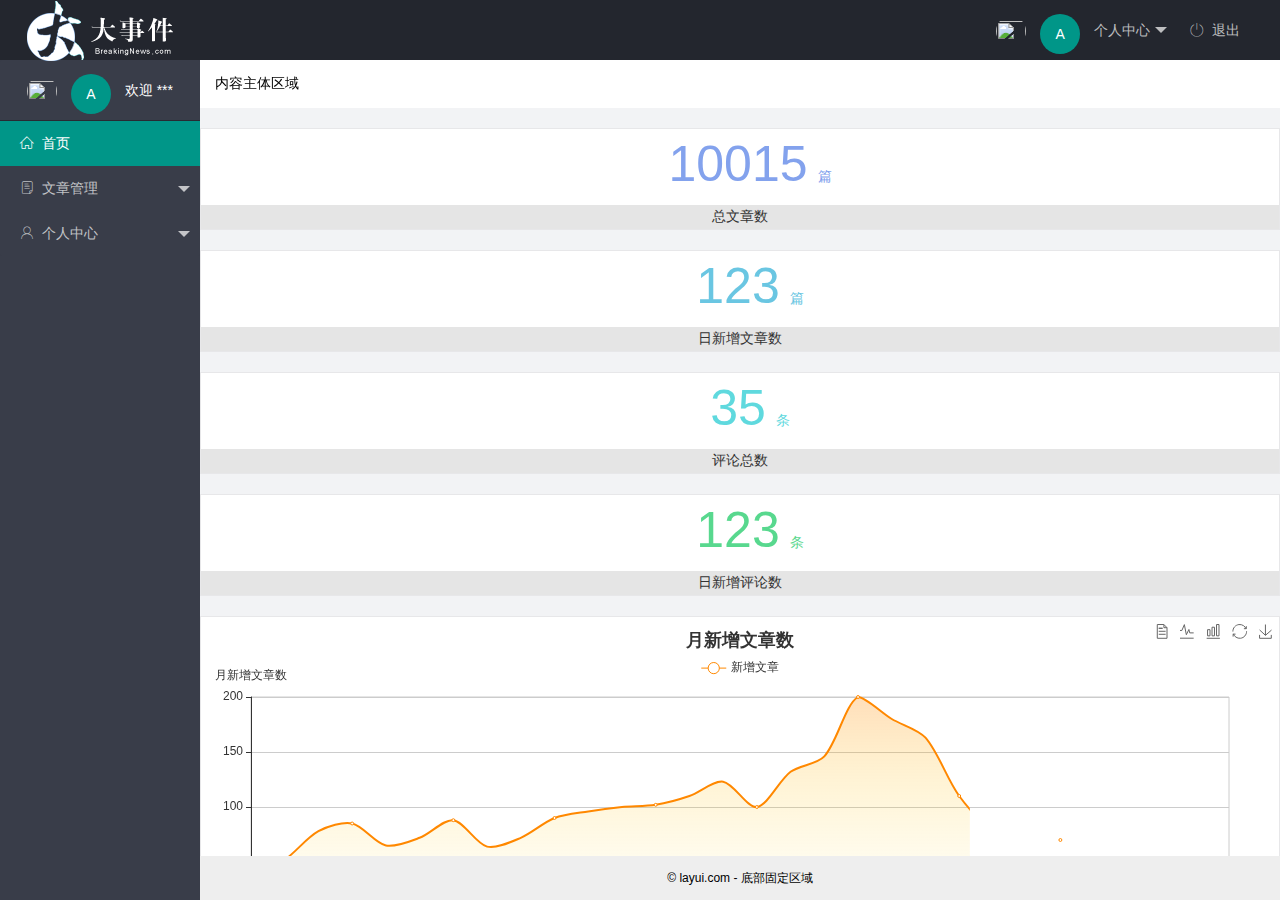
==== index.html @ aec6b89e "login and index" ====
<!DOCTYPE html>
<html lang="en">
  <head>
    <meta charset="UTF-8" />
    <meta name="viewport" content="width=device-width, initial-scale=1.0" />
    <title>后台主页</title>
    <!-- 导入 layui 的样式表 -->
    <script src="./assets/lib/layui/layui.all.js"></script>
    <link rel="stylesheet" href="./assets/css/index.css" />
    <link rel="stylesheet" href="./assets/fonts/iconfont.css" />
    <link rel="stylesheet" href="./assets/lib/layui/css/layui.css" />
  </head>
  <body class="layui-layout-body">
    <div class="layui-layout layui-layout-admin">
      <div class="layui-header">
        <div class="layui-logo">
          <img src="./assets/images/logo.png" alt="" />
        </div>
        <!-- 头部区域（可配合layui已有的水平导航） -->
        <ul class="layui-nav layui-layout-right">

          <!-- 用户头像 -->
          <li class="layui-nav-item">
            <a href="javascript:;" class="userinfo">
                <img src="http://t.cn/RCzsdCq" class="layui-nav-img" />
                <span class="text-avatar">A</span>
                个人中心
              </a>
            <dl class="layui-nav-child">
              <dd><a href="">基本资料</a></dd>
              <dd><a href="">更换头像</a></dd>
              <dd><a href="">重置密码</a></dd>
            </dl>
          </li>
          <li class="layui-nav-item">
            <a href="javascript:;" id="btnLogout"><span class="iconfont icon-tuichu"></span>退出</a>
        </li>
        </ul>
      </div>

      <div class="layui-side layui-bg-black">
        <div class="layui-side-scroll">
          <!-- 左侧导航区域（可配合layui已有的垂直导航） -->
          <ul class="layui-nav layui-nav-tree" lay-shrink="all">
            <div class="userinfo">
              <!-- 用户头像 -->
                <img src="http://t.cn/RCzsdCq" class="layui-nav-img" />
                <span class="text-avatar">A</span>
                <span id="welcome">欢迎 ***</span>
            </div>
            <li class="layui-nav-item layui-this">
                <a href="./home/dashboard.html" target="fm"><span class="iconfont icon-home"></span>首页</a>
              </li>
            <li class="layui-nav-item">
              <a class="" href="javascript:;"><span class="iconfont icon-16"></span>文章管理</a>
              <dl class="layui-nav-child">
                <dd>
                  <a href="javascript:;"><i class="layui-icon layui-icon-app"></i>文章类别</a>
                </dd>
                <dd>
                  <a href="javascript:;"><i class="layui-icon layui-icon-app"></i>文章列表</a>
                </dd>
                <dd>
                  <a href="javascript:;"><i class="layui-icon layui-icon-app"></i>发布文章</a>
                </dd>
              </dl>
            </li>
            <li class="layui-nav-item">
              <a href="javascript:;"><span class="iconfont icon-user"></span>个人中心</a>
              <dl class="layui-nav-child">
                <dd>
                  <a href="javascript:;"><i class="layui-icon layui-icon-app"></i>基本资料</a>
                </dd>
                <dd>
                  <a href="javascript:;"><i class="layui-icon layui-icon-app"></i>更换头像</a>
                </dd>
                <dd>
                  <a href="javascript:;"><i class="layui-icon layui-icon-app"></i>重置密码</a>
                </dd>
              </dl>
            </li>
          </ul>
        </div>
      </div>

      <div class="layui-body">
        <!-- 内容主体区域 -->
        <div style="padding: 15px;">内容主体区域</div>
        <iframe name="fm" src="./home/dashboard.html" frameborder="0"></iframe>
      </div>

      <div class="layui-footer">
        <!-- 底部固定区域 -->
        © layui.com - 底部固定区域
      </div>
    </div>
    <!-- 导入 layui 的JS文件 -->
    <script src="./assets/lib/layui/layui.all.js"></script>
    <!-- 导入JQuery 文件 -->
    <script src="./assets/lib/jquery.js"></script>
       <!-- 导入自己封装的 baseAPI -->
       <script src="./assets/js/baseAPI.js"></script>
       <!-- 导入自己的 js 文件 -->
       <script src="./assets/js/index.js"></script>
       <script>
       
       </script>
  </body>
</html>
---- assets/css/index.css ----
.layui-footer {
    text-align: center;
    font-size: 12px;
  }
  
  .iconfont {
    margin-right: 8px;
  }
  
  .layui-icon {
    margin-right: 8px;
    margin-left: 20px;
  }
  iframe {
    width: 100%;
    height: 100%;
  }
  
  .layui-body {
    overflow: hidden;
  }
  a {
    transition: none !important;
  }
  .userinfo {
    height: 60px;
    line-height: 60px;
    text-align: center;
    font-size: 12px;
    user-select: none;
  }
  
  .layui-side-scroll .userinfo {
    border-bottom: 1px solid #282b33;
  }
  
  .layui-nav-img {
    width: 40px;
    height: 40px;
  }
  
  .text-avatar {
    display: inline-block;
    width: 40px;
    height: 40px;
    background-color: #009688;
    border-radius: 50%;
    line-height: 40px;
    text-align: center;
    font-size: 20px;
    color: #fff;
    position: relative;
    top: 4px;
    margin-right: 10px;
  }
---- assets/fonts/iconfont.css ----
@font-face {font-family: "iconfont";
  src: url('iconfont.eot?t=1576139966484'); /* IE9 */
  src: url('iconfont.eot?t=1576139966484#iefix') format('embedded-opentype'), /* IE6-IE8 */
  url('[data-uri]') format('woff2'),
  url('iconfont.woff?t=1576139966484') format('woff'),
  url('iconfont.ttf?t=1576139966484') format('truetype'), /* chrome, firefox, opera, Safari, Android, iOS 4.2+ */
  url('iconfont.svg?t=1576139966484#iconfont') format('svg'); /* iOS 4.1- */
}

.iconfont {
  font-family: "iconfont" !important;
  font-size: 16px;
  font-style: normal;
  -webkit-font-smoothing: antialiased;
  -moz-osx-font-smoothing: grayscale;
}

.icon-home:before {
  content: "\e6a9";
}

.icon-user:before {
  content: "\e614";
}

.icon-pinglun:before {
  content: "\e616";
}

.icon-tuichu:before {
  content: "\e865";
}

.icon-16:before {
  content: "\e615";
}
---- assets/lib/layui/css/layui.css ----
/** layui-v2.5.5 MIT License By https://www.layui.com */
 .layui-inline,img{display:inline-block;vertical-align:middle}h1,h2,h3,h4,h5,h6{font-weight:400}.layui-edge,.layui-header,.layui-inline,.layui-main{position:relative}.layui-body,.layui-edge,.layui-elip{overflow:hidden}.layui-btn,.layui-edge,.layui-inline,img{vertical-align:middle}.layui-btn,.layui-disabled,.layui-icon,.layui-unselect{-moz-user-select:none;-webkit-user-select:none;-ms-user-select:none}.layui-elip,.layui-form-checkbox span,.layui-form-pane .layui-form-label{text-overflow:ellipsis;white-space:nowrap}.layui-breadcrumb,.layui-tree-btnGroup{visibility:hidden}blockquote,body,button,dd,div,dl,dt,form,h1,h2,h3,h4,h5,h6,input,li,ol,p,pre,td,textarea,th,ul{margin:0;padding:0;-webkit-tap-highlight-color:rgba(0,0,0,0)}a:active,a:hover{outline:0}img{border:none}li{list-style:none}table{border-collapse:collapse;border-spacing:0}h4,h5,h6{font-size:100%}button,input,optgroup,option,select,textarea{font-family:inherit;font-size:inherit;font-style:inherit;font-weight:inherit;outline:0}pre{white-space:pre-wrap;white-space:-moz-pre-wrap;white-space:-pre-wrap;white-space:-o-pre-wrap;word-wrap:break-word}body{line-height:24px;font:14px Helvetica Neue,Helvetica,PingFang SC,Tahoma,Arial,sans-serif}hr{height:1px;margin:10px 0;border:0;clear:both}a{color:#333;text-decoration:none}a:hover{color:#777}a cite{font-style:normal;*cursor:pointer}.layui-border-box,.layui-border-box *{box-sizing:border-box}.layui-box,.layui-box *{box-sizing:content-box}.layui-clear{clear:both;*zoom:1}.layui-clear:after{content:'\20';clear:both;*zoom:1;display:block;height:0}.layui-inline{*display:inline;*zoom:1}.layui-edge{display:inline-block;width:0;height:0;border-width:6px;border-style:dashed;border-color:transparent}.layui-edge-top{top:-4px;border-bottom-color:#999;border-bottom-style:solid}.layui-edge-right{border-left-color:#999;border-left-style:solid}.layui-edge-bottom{top:2px;border-top-color:#999;border-top-style:solid}.layui-edge-left{border-right-color:#999;border-right-style:solid}.layui-disabled,.layui-disabled:hover{color:#d2d2d2!important;cursor:not-allowed!important}.layui-circle{border-radius:100%}.layui-show{display:block!important}.layui-hide{display:none!important}@font-face{font-family:layui-icon;src:url(../font/iconfont.eot?v=250);src:url(../font/iconfont.eot?v=250#iefix) format('embedded-opentype'),url(../font/iconfont.woff2?v=250) format('woff2'),url(../font/iconfont.woff?v=250) format('woff'),url(../font/iconfont.ttf?v=250) format('truetype'),url(../font/iconfont.svg?v=250#layui-icon) format('svg')}.layui-icon{font-family:layui-icon!important;font-size:16px;font-style:normal;-webkit-font-smoothing:antialiased;-moz-osx-font-smoothing:grayscale}.layui-icon-reply-fill:before{content:"\e611"}.layui-icon-set-fill:before{content:"\e614"}.layui-icon-menu-fill:before{content:"\e60f"}.layui-icon-search:before{content:"\e615"}.layui-icon-share:before{content:"\e641"}.layui-icon-set-sm:before{content:"\e620"}.layui-icon-engine:before{content:"\e628"}.layui-icon-close:before{content:"\1006"}.layui-icon-close-fill:before{content:"\1007"}.layui-icon-chart-screen:before{content:"\e629"}.layui-icon-star:before{content:"\e600"}.layui-icon-circle-dot:before{content:"\e617"}.layui-icon-chat:before{content:"\e606"}.layui-icon-release:before{content:"\e609"}.layui-icon-list:before{content:"\e60a"}.layui-icon-chart:before{content:"\e62c"}.layui-icon-ok-circle:before{content:"\1005"}.layui-icon-layim-theme:before{content:"\e61b"}.layui-icon-table:before{content:"\e62d"}.layui-icon-right:before{content:"\e602"}.layui-icon-left:before{content:"\e603"}.layui-icon-cart-simple:before{content:"\e698"}.layui-icon-face-cry:before{content:"\e69c"}.layui-icon-face-smile:before{content:"\e6af"}.layui-icon-survey:before{content:"\e6b2"}.layui-icon-tree:before{content:"\e62e"}.layui-icon-upload-circle:before{content:"\e62f"}.layui-icon-add-circle:before{content:"\e61f"}.layui-icon-download-circle:before{content:"\e601"}.layui-icon-templeate-1:before{content:"\e630"}.layui-icon-util:before{content:"\e631"}.layui-icon-face-surprised:before{content:"\e664"}.layui-icon-edit:before{content:"\e642"}.layui-icon-speaker:before{content:"\e645"}.layui-icon-down:before{content:"\e61a"}.layui-icon-file:before{content:"\e621"}.layui-icon-layouts:before{content:"\e632"}.layui-icon-rate-half:before{content:"\e6c9"}.layui-icon-add-circle-fine:before{content:"\e608"}.layui-icon-prev-circle:before{content:"\e633"}.layui-icon-read:before{content:"\e705"}.layui-icon-404:before{content:"\e61c"}.layui-icon-carousel:before{content:"\e634"}.layui-icon-help:before{content:"\e607"}.layui-icon-code-circle:before{content:"\e635"}.layui-icon-water:before{content:"\e636"}.layui-icon-username:before{content:"\e66f"}.layui-icon-find-fill:before{content:"\e670"}.layui-icon-about:before{content:"\e60b"}.layui-icon-location:before{content:"\e715"}.layui-icon-up:before{content:"\e619"}.layui-icon-pause:before{content:"\e651"}.layui-icon-date:before{content:"\e637"}.layui-icon-layim-uploadfile:before{content:"\e61d"}.layui-icon-delete:before{content:"\e640"}.layui-icon-play:before{content:"\e652"}.layui-icon-top:before{content:"\e604"}.layui-icon-friends:before{content:"\e612"}.layui-icon-refresh-3:before{content:"\e9aa"}.layui-icon-ok:before{content:"\e605"}.layui-icon-layer:before{content:"\e638"}.layui-icon-face-smile-fine:before{content:"\e60c"}.layui-icon-dollar:before{content:"\e659"}.layui-icon-group:before{content:"\e613"}.layui-icon-layim-download:before{content:"\e61e"}.layui-icon-picture-fine:before{content:"\e60d"}.layui-icon-link:before{content:"\e64c"}.layui-icon-diamond:before{content:"\e735"}.layui-icon-log:before{content:"\e60e"}.layui-icon-rate-solid:before{content:"\e67a"}.layui-icon-fonts-del:before{content:"\e64f"}.layui-icon-unlink:before{content:"\e64d"}.layui-icon-fonts-clear:before{content:"\e639"}.layui-icon-triangle-r:before{content:"\e623"}.layui-icon-circle:before{content:"\e63f"}.layui-icon-radio:before{content:"\e643"}.layui-icon-align-center:before{content:"\e647"}.layui-icon-align-right:before{content:"\e648"}.layui-icon-align-left:before{content:"\e649"}.layui-icon-loading-1:before{content:"\e63e"}.layui-icon-return:before{content:"\e65c"}.layui-icon-fonts-strong:before{content:"\e62b"}.layui-icon-upload:before{content:"\e67c"}.layui-icon-dialogue:before{content:"\e63a"}.layui-icon-video:before{content:"\e6ed"}.layui-icon-headset:before{content:"\e6fc"}.layui-icon-cellphone-fine:before{content:"\e63b"}.layui-icon-add-1:before{content:"\e654"}.layui-icon-face-smile-b:before{content:"\e650"}.layui-icon-fonts-html:before{content:"\e64b"}.layui-icon-form:before{content:"\e63c"}.layui-icon-cart:before{content:"\e657"}.layui-icon-camera-fill:before{content:"\e65d"}.layui-icon-tabs:before{content:"\e62a"}.layui-icon-fonts-code:before{content:"\e64e"}.layui-icon-fire:before{content:"\e756"}.layui-icon-set:before{content:"\e716"}.layui-icon-fonts-u:before{content:"\e646"}.layui-icon-triangle-d:before{content:"\e625"}.layui-icon-tips:before{content:"\e702"}.layui-icon-picture:before{content:"\e64a"}.layui-icon-more-vertical:before{content:"\e671"}.layui-icon-flag:before{content:"\e66c"}.layui-icon-loading:before{content:"\e63d"}.layui-icon-fonts-i:before{content:"\e644"}.layui-icon-refresh-1:before{content:"\e666"}.layui-icon-rmb:before{content:"\e65e"}.layui-icon-home:before{content:"\e68e"}.layui-icon-user:before{content:"\e770"}.layui-icon-notice:before{content:"\e667"}.layui-icon-login-weibo:before{content:"\e675"}.layui-icon-voice:before{content:"\e688"}.layui-icon-upload-drag:before{content:"\e681"}.layui-icon-login-qq:before{content:"\e676"}.layui-icon-snowflake:before{content:"\e6b1"}.layui-icon-file-b:before{content:"\e655"}.layui-icon-template:before{content:"\e663"}.layui-icon-auz:before{content:"\e672"}.layui-icon-console:before{content:"\e665"}.layui-icon-app:before{content:"\e653"}.layui-icon-prev:before{content:"\e65a"}.layui-icon-website:before{content:"\e7ae"}.layui-icon-next:before{content:"\e65b"}.layui-icon-component:before{content:"\e857"}.layui-icon-more:before{content:"\e65f"}.layui-icon-login-wechat:before{content:"\e677"}.layui-icon-shrink-right:before{content:"\e668"}.layui-icon-spread-left:before{content:"\e66b"}.layui-icon-camera:before{content:"\e660"}.layui-icon-note:before{content:"\e66e"}.layui-icon-refresh:before{content:"\e669"}.layui-icon-female:before{content:"\e661"}.layui-icon-male:before{content:"\e662"}.layui-icon-password:before{content:"\e673"}.layui-icon-senior:before{content:"\e674"}.layui-icon-theme:before{content:"\e66a"}.layui-icon-tread:before{content:"\e6c5"}.layui-icon-praise:before{content:"\e6c6"}.layui-icon-star-fill:before{content:"\e658"}.layui-icon-rate:before{content:"\e67b"}.layui-icon-template-1:before{content:"\e656"}.layui-icon-vercode:before{content:"\e679"}.layui-icon-cellphone:before{content:"\e678"}.layui-icon-screen-full:before{content:"\e622"}.layui-icon-screen-restore:before{content:"\e758"}.layui-icon-cols:before{content:"\e610"}.layui-icon-export:before{content:"\e67d"}.layui-icon-print:before{content:"\e66d"}.layui-icon-slider:before{content:"\e714"}.layui-icon-addition:before{content:"\e624"}.layui-icon-subtraction:before{content:"\e67e"}.layui-icon-service:before{content:"\e626"}.layui-icon-transfer:before{content:"\e691"}.layui-main{width:1140px;margin:0 auto}.layui-header{z-index:1000;height:60px}.layui-header a:hover{transition:all .5s;-webkit-transition:all .5s}.layui-side{position:fixed;left:0;top:0;bottom:0;z-index:999;width:200px;overflow-x:hidden}.layui-side-scroll{position:relative;width:220px;height:100%;overflow-x:hidden}.layui-body{position:absolute;left:200px;right:0;top:0;bottom:0;z-index:998;width:auto;overflow-y:auto;box-sizing:border-box}.layui-layout-body{overflow:hidden}.layui-layout-admin .layui-header{background-color:#23262E}.layui-layout-admin .layui-side{top:60px;width:200px;overflow-x:hidden}.layui-layout-admin .layui-body{position:fixed;top:60px;bottom:44px}.layui-layout-admin .layui-main{width:auto;margin:0 15px}.layui-layout-admin .layui-footer{position:fixed;left:200px;right:0;bottom:0;height:44px;line-height:44px;padding:0 15px;background-color:#eee}.layui-layout-admin .layui-logo{position:absolute;left:0;top:0;width:200px;height:100%;line-height:60px;text-align:center;color:#009688;font-size:16px}.layui-layout-admin .layui-header .layui-nav{background:0 0}.layui-layout-left{position:absolute!important;left:200px;top:0}.layui-layout-right{position:absolute!important;right:0;top:0}.layui-container{position:relative;margin:0 auto;padding:0 15px;box-sizing:border-box}.layui-fluid{position:relative;margin:0 auto;padding:0 15px}.layui-row:after,.layui-row:before{content:'';display:block;clear:both}.layui-col-lg1,.layui-col-lg10,.layui-col-lg11,.layui-col-lg12,.layui-col-lg2,.layui-col-lg3,.layui-col-lg4,.layui-col-lg5,.layui-col-lg6,.layui-col-lg7,.layui-col-lg8,.layui-col-lg9,.layui-col-md1,.layui-col-md10,.layui-col-md11,.layui-col-md12,.layui-col-md2,.layui-col-md3,.layui-col-md4,.layui-col-md5,.layui-col-md6,.layui-col-md7,.layui-col-md8,.layui-col-md9,.layui-col-sm1,.layui-col-sm10,.layui-col-sm11,.layui-col-sm12,.layui-col-sm2,.layui-col-sm3,.layui-col-sm4,.layui-col-sm5,.layui-col-sm6,.layui-col-sm7,.layui-col-sm8,.layui-col-sm9,.layui-col-xs1,.layui-col-xs10,.layui-col-xs11,.layui-col-xs12,.layui-col-xs2,.layui-col-xs3,.layui-col-xs4,.layui-col-xs5,.layui-col-xs6,.layui-col-xs7,.layui-col-xs8,.layui-col-xs9{position:relative;display:block;box-sizing:border-box}.layui-col-xs1,.layui-col-xs10,.layui-col-xs11,.layui-col-xs12,.layui-col-xs2,.layui-col-xs3,.layui-col-xs4,.layui-col-xs5,.layui-col-xs6,.layui-col-xs7,.layui-col-xs8,.layui-col-xs9{float:left}.layui-col-xs1{width:8.33333333%}.layui-col-xs2{width:16.66666667%}.layui-col-xs3{width:25%}.layui-col-xs4{width:33.33333333%}.layui-col-xs5{width:41.66666667%}.layui-col-xs6{width:50%}.layui-col-xs7{width:58.33333333%}.layui-col-xs8{width:66.66666667%}.layui-col-xs9{width:75%}.layui-col-xs10{width:83.33333333%}.layui-col-xs11{width:91.66666667%}.layui-col-xs12{width:100%}.layui-col-xs-offset1{margin-left:8.33333333%}.layui-col-xs-offset2{margin-left:16.66666667%}.layui-col-xs-offset3{margin-left:25%}.layui-col-xs-offset4{margin-left:33.33333333%}.layui-col-xs-offset5{margin-left:41.66666667%}.layui-col-xs-offset6{margin-left:50%}.layui-col-xs-offset7{margin-left:58.33333333%}.layui-col-xs-offset8{margin-left:66.66666667%}.layui-col-xs-offset9{margin-left:75%}.layui-col-xs-offset10{margin-left:83.33333333%}.layui-col-xs-offset11{margin-left:91.66666667%}.layui-col-xs-offset12{margin-left:100%}@media screen and (max-width:768px){.layui-hide-xs{display:none!important}.layui-show-xs-block{display:block!important}.layui-show-xs-inline{display:inline!important}.layui-show-xs-inline-block{display:inline-block!important}}@media screen and (min-width:768px){.layui-container{width:750px}.layui-hide-sm{display:none!important}.layui-show-sm-block{display:block!important}.layui-show-sm-inline{display:inline!important}.layui-show-sm-inline-block{display:inline-block!important}.layui-col-sm1,.layui-col-sm10,.layui-col-sm11,.layui-col-sm12,.layui-col-sm2,.layui-col-sm3,.layui-col-sm4,.layui-col-sm5,.layui-col-sm6,.layui-col-sm7,.layui-col-sm8,.layui-col-sm9{float:left}.layui-col-sm1{width:8.33333333%}.layui-col-sm2{width:16.66666667%}.layui-col-sm3{width:25%}.layui-col-sm4{width:33.33333333%}.layui-col-sm5{width:41.66666667%}.layui-col-sm6{width:50%}.layui-col-sm7{width:58.33333333%}.layui-col-sm8{width:66.66666667%}.layui-col-sm9{width:75%}.layui-col-sm10{width:83.33333333%}.layui-col-sm11{width:91.66666667%}.layui-col-sm12{width:100%}.layui-col-sm-offset1{margin-left:8.33333333%}.layui-col-sm-offset2{margin-left:16.66666667%}.layui-col-sm-offset3{margin-left:25%}.layui-col-sm-offset4{margin-left:33.33333333%}.layui-col-sm-offset5{margin-left:41.66666667%}.layui-col-sm-offset6{margin-left:50%}.layui-col-sm-offset7{margin-left:58.33333333%}.layui-col-sm-offset8{margin-left:66.66666667%}.layui-col-sm-offset9{margin-left:75%}.layui-col-sm-offset10{margin-left:83.33333333%}.layui-col-sm-offset11{margin-left:91.66666667%}.layui-col-sm-offset12{margin-left:100%}}@media screen and (min-width:992px){.layui-container{width:970px}.layui-hide-md{display:none!important}.layui-show-md-block{display:block!important}.layui-show-md-inline{display:inline!important}.layui-show-md-inline-block{display:inline-block!important}.layui-col-md1,.layui-col-md10,.layui-col-md11,.layui-col-md12,.layui-col-md2,.layui-col-md3,.layui-col-md4,.layui-col-md5,.layui-col-md6,.layui-col-md7,.layui-col-md8,.layui-col-md9{float:left}.layui-col-md1{width:8.33333333%}.layui-col-md2{width:16.66666667%}.layui-col-md3{width:25%}.layui-col-md4{width:33.33333333%}.layui-col-md5{width:41.66666667%}.layui-col-md6{width:50%}.layui-col-md7{width:58.33333333%}.layui-col-md8{width:66.66666667%}.layui-col-md9{width:75%}.layui-col-md10{width:83.33333333%}.layui-col-md11{width:91.66666667%}.layui-col-md12{width:100%}.layui-col-md-offset1{margin-left:8.33333333%}.layui-col-md-offset2{margin-left:16.66666667%}.layui-col-md-offset3{margin-left:25%}.layui-col-md-offset4{margin-left:33.33333333%}.layui-col-md-offset5{margin-left:41.66666667%}.layui-col-md-offset6{margin-left:50%}.layui-col-md-offset7{margin-left:58.33333333%}.layui-col-md-offset8{margin-left:66.66666667%}.layui-col-md-offset9{margin-left:75%}.layui-col-md-offset10{margin-left:83.33333333%}.layui-col-md-offset11{margin-left:91.66666667%}.layui-col-md-offset12{margin-left:100%}}@media screen and (min-width:1200px){.layui-container{width:1170px}.layui-hide-lg{display:none!important}.layui-show-lg-block{display:block!important}.layui-show-lg-inline{display:inline!important}.layui-show-lg-inline-block{display:inline-block!important}.layui-col-lg1,.layui-col-lg10,.layui-col-lg11,.layui-col-lg12,.layui-col-lg2,.layui-col-lg3,.layui-col-lg4,.layui-col-lg5,.layui-col-lg6,.layui-col-lg7,.layui-col-lg8,.layui-col-lg9{float:left}.layui-col-lg1{width:8.33333333%}.layui-col-lg2{width:16.66666667%}.layui-col-lg3{width:25%}.layui-col-lg4{width:33.33333333%}.layui-col-lg5{width:41.66666667%}.layui-col-lg6{width:50%}.layui-col-lg7{width:58.33333333%}.layui-col-lg8{width:66.66666667%}.layui-col-lg9{width:75%}.layui-col-lg10{width:83.33333333%}.layui-col-lg11{width:91.66666667%}.layui-col-lg12{width:100%}.layui-col-lg-offset1{margin-left:8.33333333%}.layui-col-lg-offset2{margin-left:16.66666667%}.layui-col-lg-offset3{margin-left:25%}.layui-col-lg-offset4{margin-left:33.33333333%}.layui-col-lg-offset5{margin-left:41.66666667%}.layui-col-lg-offset6{margin-left:50%}.layui-col-lg-offset7{margin-left:58.33333333%}.layui-col-lg-offset8{margin-left:66.66666667%}.layui-col-lg-offset9{margin-left:75%}.layui-col-lg-offset10{margin-left:83.33333333%}.layui-col-lg-offset11{margin-left:91.66666667%}.layui-col-lg-offset12{margin-left:100%}}.layui-col-space1{margin:-.5px}.layui-col-space1>*{padding:.5px}.layui-col-space3{margin:-1.5px}.layui-col-space3>*{padding:1.5px}.layui-col-space5{margin:-2.5px}.layui-col-space5>*{padding:2.5px}.layui-col-space8{margin:-3.5px}.layui-col-space8>*{padding:3.5px}.layui-col-space10{margin:-5px}.layui-col-space10>*{padding:5px}.layui-col-space12{margin:-6px}.layui-col-space12>*{padding:6px}.layui-col-space15{margin:-7.5px}.layui-col-space15>*{padding:7.5px}.layui-col-space18{margin:-9px}.layui-col-space18>*{padding:9px}.layui-col-space20{margin:-10px}.layui-col-space20>*{padding:10px}.layui-col-space22{margin:-11px}.layui-col-space22>*{padding:11px}.layui-col-space25{margin:-12.5px}.layui-col-space25>*{padding:12.5px}.layui-col-space30{margin:-15px}.layui-col-space30>*{padding:15px}.layui-btn,.layui-input,.layui-select,.layui-textarea,.layui-upload-button{outline:0;-webkit-appearance:none;transition:all .3s;-webkit-transition:all .3s;box-sizing:border-box}.layui-elem-quote{margin-bottom:10px;padding:15px;line-height:22px;border-left:5px solid #009688;border-radius:0 2px 2px 0;background-color:#f2f2f2}.layui-quote-nm{border-style:solid;border-width:1px 1px 1px 5px;background:0 0}.layui-elem-field{margin-bottom:10px;padding:0;border-width:1px;border-style:solid}.layui-elem-field legend{margin-left:20px;padding:0 10px;font-size:20px;font-weight:300}.layui-field-title{margin:10px 0 20px;border-width:1px 0 0}.layui-field-box{padding:10px 15px}.layui-field-title .layui-field-box{padding:10px 0}.layui-progress{position:relative;height:6px;border-radius:20px;background-color:#e2e2e2}.layui-progress-bar{position:absolute;left:0;top:0;width:0;max-width:100%;height:6px;border-radius:20px;text-align:right;background-color:#5FB878;transition:all .3s;-webkit-transition:all .3s}.layui-progress-big,.layui-progress-big .layui-progress-bar{height:18px;line-height:18px}.layui-progress-text{position:relative;top:-20px;line-height:18px;font-size:12px;color:#666}.layui-progress-big .layui-progress-text{position:static;padding:0 10px;color:#fff}.layui-collapse{border-width:1px;border-style:solid;border-radius:2px}.layui-colla-content,.layui-colla-item{border-top-width:1px;border-top-style:solid}.layui-colla-item:first-child{border-top:none}.layui-colla-title{position:relative;height:42px;line-height:42px;padding:0 15px 0 35px;color:#333;background-color:#f2f2f2;cursor:pointer;font-size:14px;overflow:hidden}.layui-colla-content{display:none;padding:10px 15px;line-height:22px;color:#666}.layui-colla-icon{position:absolute;left:15px;top:0;font-size:14px}.layui-card{margin-bottom:15px;border-radius:2px;background-color:#fff;box-shadow:0 1px 2px 0 rgba(0,0,0,.05)}.layui-card:last-child{margin-bottom:0}.layui-card-header{position:relative;height:42px;line-height:42px;padding:0 15px;border-bottom:1px solid #f6f6f6;color:#333;border-radius:2px 2px 0 0;font-size:14px}.layui-bg-black,.layui-bg-blue,.layui-bg-cyan,.layui-bg-green,.layui-bg-orange,.layui-bg-red{color:#fff!important}.layui-card-body{position:relative;padding:10px 15px;line-height:24px}.layui-card-body[pad15]{padding:15px}.layui-card-body[pad20]{padding:20px}.layui-card-body .layui-table{margin:5px 0}.layui-card .layui-tab{margin:0}.layui-panel-window{position:relative;padding:15px;border-radius:0;border-top:5px solid #E6E6E6;background-color:#fff}.layui-auxiliar-moving{position:fixed;left:0;right:0;top:0;bottom:0;width:100%;height:100%;background:0 0;z-index:9999999999}.layui-form-label,.layui-form-mid,.layui-form-select,.layui-input-block,.layui-input-inline,.layui-textarea{position:relative}.layui-bg-red{background-color:#FF5722!important}.layui-bg-orange{background-color:#FFB800!important}.layui-bg-green{background-color:#009688!important}.layui-bg-cyan{background-color:#2F4056!important}.layui-bg-blue{background-color:#1E9FFF!important}.layui-bg-black{background-color:#393D49!important}.layui-bg-gray{background-color:#eee!important;color:#666!important}.layui-badge-rim,.layui-colla-content,.layui-colla-item,.layui-collapse,.layui-elem-field,.layui-form-pane .layui-form-item[pane],.layui-form-pane .layui-form-label,.layui-input,.layui-layedit,.layui-layedit-tool,.layui-quote-nm,.layui-select,.layui-tab-bar,.layui-tab-card,.layui-tab-title,.layui-tab-title .layui-this:after,.layui-textarea{border-color:#e6e6e6}.layui-timeline-item:before,hr{background-color:#e6e6e6}.layui-text{line-height:22px;font-size:14px;color:#666}.layui-text h1,.layui-text h2,.layui-text h3{font-weight:500;color:#333}.layui-text h1{font-size:30px}.layui-text h2{font-size:24px}.layui-text h3{font-size:18px}.layui-text a:not(.layui-btn){color:#01AAED}.layui-text a:not(.layui-btn):hover{text-decoration:underline}.layui-text ul{padding:5px 0 5px 15px}.layui-text ul li{margin-top:5px;list-style-type:disc}.layui-text em,.layui-word-aux{color:#999!important;padding:0 5px!important}.layui-btn{display:inline-block;height:38px;line-height:38px;padding:0 18px;background-color:#009688;color:#fff;white-space:nowrap;text-align:center;font-size:14px;border:none;border-radius:2px;cursor:pointer}.layui-btn:hover{opacity:.8;filter:alpha(opacity=80);color:#fff}.layui-btn:active{opacity:1;filter:alpha(opacity=100)}.layui-btn+.layui-btn{margin-left:10px}.layui-btn-container{font-size:0}.layui-btn-container .layui-btn{margin-right:10px;margin-bottom:10px}.layui-btn-container .layui-btn+.layui-btn{margin-left:0}.layui-table .layui-btn-container .layui-btn{margin-bottom:9px}.layui-btn-radius{border-radius:100px}.layui-btn .layui-icon{margin-right:3px;font-size:18px;vertical-align:bottom;vertical-align:middle\9}.layui-btn-primary{border:1px solid #C9C9C9;background-color:#fff;color:#555}.layui-btn-primary:hover{border-color:#009688;color:#333}.layui-btn-normal{background-color:#1E9FFF}.layui-btn-warm{background-color:#FFB800}.layui-btn-danger{background-color:#FF5722}.layui-btn-checked{background-color:#5FB878}.layui-btn-disabled,.layui-btn-disabled:active,.layui-btn-disabled:hover{border:1px solid #e6e6e6;background-color:#FBFBFB;color:#C9C9C9;cursor:not-allowed;opacity:1}.layui-btn-lg{height:44px;line-height:44px;padding:0 25px;font-size:16px}.layui-btn-sm{height:30px;line-height:30px;padding:0 10px;font-size:12px}.layui-btn-sm i{font-size:16px!important}.layui-btn-xs{height:22px;line-height:22px;padding:0 5px;font-size:12px}.layui-btn-xs i{font-size:14px!important}.layui-btn-group{display:inline-block;vertical-align:middle;font-size:0}.layui-btn-group .layui-btn{margin-left:0!important;margin-right:0!important;border-left:1px solid rgba(255,255,255,.5);border-radius:0}.layui-btn-group .layui-btn-primary{border-left:none}.layui-btn-group .layui-btn-primary:hover{border-color:#C9C9C9;color:#009688}.layui-btn-group .layui-btn:first-child{border-left:none;border-radius:2px 0 0 2px}.layui-btn-group .layui-btn-primary:first-child{border-left:1px solid #c9c9c9}.layui-btn-group .layui-btn:last-child{border-radius:0 2px 2px 0}.layui-btn-group .layui-btn+.layui-btn{margin-left:0}.layui-btn-group+.layui-btn-group{margin-left:10px}.layui-btn-fluid{width:100%}.layui-input,.layui-select,.layui-textarea{height:38px;line-height:1.3;line-height:38px\9;border-width:1px;border-style:solid;background-color:#fff;border-radius:2px}.layui-input::-webkit-input-placeholder,.layui-select::-webkit-input-placeholder,.layui-textarea::-webkit-input-placeholder{line-height:1.3}.layui-input,.layui-textarea{display:block;width:100%;padding-left:10px}.layui-input:hover,.layui-textarea:hover{border-color:#D2D2D2!important}.layui-input:focus,.layui-textarea:focus{border-color:#C9C9C9!important}.layui-textarea{min-height:100px;height:auto;line-height:20px;padding:6px 10px;resize:vertical}.layui-select{padding:0 10px}.layui-form input[type=checkbox],.layui-form input[type=radio],.layui-form select{display:none}.layui-form [lay-ignore]{display:initial}.layui-form-item{margin-bottom:15px;clear:both;*zoom:1}.layui-form-item:after{content:'\20';clear:both;*zoom:1;display:block;height:0}.layui-form-label{float:left;display:block;padding:9px 15px;width:80px;font-weight:400;line-height:20px;text-align:right}.layui-form-label-col{display:block;float:none;padding:9px 0;line-height:20px;text-align:left}.layui-form-item .layui-inline{margin-bottom:5px;margin-right:10px}.layui-input-block{margin-left:110px;min-height:36px}.layui-input-inline{display:inline-block;vertical-align:middle}.layui-form-item .layui-input-inline{float:left;width:190px;margin-right:10px}.layui-form-text .layui-input-inline{width:auto}.layui-form-mid{float:left;display:block;padding:9px 0!important;line-height:20px;margin-right:10px}.layui-form-danger+.layui-form-select .layui-input,.layui-form-danger:focus{border-color:#FF5722!important}.layui-form-select .layui-input{padding-right:30px;cursor:pointer}.layui-form-select .layui-edge{position:absolute;right:10px;top:50%;margin-top:-3px;cursor:pointer;border-width:6px;border-top-color:#c2c2c2;border-top-style:solid;transition:all .3s;-webkit-transition:all .3s}.layui-form-select dl{display:none;position:absolute;left:0;top:42px;padding:5px 0;z-index:899;min-width:100%;border:1px solid #d2d2d2;max-height:300px;overflow-y:auto;background-color:#fff;border-radius:2px;box-shadow:0 2px 4px rgba(0,0,0,.12);box-sizing:border-box}.layui-form-select dl dd,.layui-form-select dl dt{padding:0 10px;line-height:36px;white-space:nowrap;overflow:hidden;text-overflow:ellipsis}.layui-form-select dl dt{font-size:12px;color:#999}.layui-form-select dl dd{cursor:pointer}.layui-form-select dl dd:hover{background-color:#f2f2f2;-webkit-transition:.5s all;transition:.5s all}.layui-form-select .layui-select-group dd{padding-left:20px}.layui-form-select dl dd.layui-select-tips{padding-left:10px!important;color:#999}.layui-form-select dl dd.layui-this{background-color:#5FB878;color:#fff}.layui-form-checkbox,.layui-form-select dl dd.layui-disabled{background-color:#fff}.layui-form-selected dl{display:block}.layui-form-checkbox,.layui-form-checkbox *,.layui-form-switch{display:inline-block;vertical-align:middle}.layui-form-selected .layui-edge{margin-top:-9px;-webkit-transform:rotate(180deg);transform:rotate(180deg);margin-top:-3px\9}:root .layui-form-selected .layui-edge{margin-top:-9px\0/IE9}.layui-form-selectup dl{top:auto;bottom:42px}.layui-select-none{margin:5px 0;text-align:center;color:#999}.layui-select-disabled .layui-disabled{border-color:#eee!important}.layui-select-disabled .layui-edge{border-top-color:#d2d2d2}.layui-form-checkbox{position:relative;height:30px;line-height:30px;margin-right:10px;padding-right:30px;cursor:pointer;font-size:0;-webkit-transition:.1s linear;transition:.1s linear;box-sizing:border-box}.layui-form-checkbox span{padding:0 10px;height:100%;font-size:14px;border-radius:2px 0 0 2px;background-color:#d2d2d2;color:#fff;overflow:hidden}.layui-form-checkbox:hover span{background-color:#c2c2c2}.layui-form-checkbox i{position:absolute;right:0;top:0;width:30px;height:28px;border:1px solid #d2d2d2;border-left:none;border-radius:0 2px 2px 0;color:#fff;font-size:20px;text-align:center}.layui-form-checkbox:hover i{border-color:#c2c2c2;color:#c2c2c2}.layui-form-checked,.layui-form-checked:hover{border-color:#5FB878}.layui-form-checked span,.layui-form-checked:hover span{background-color:#5FB878}.layui-form-checked i,.layui-form-checked:hover i{color:#5FB878}.layui-form-item .layui-form-checkbox{margin-top:4px}.layui-form-checkbox[lay-skin=primary]{height:auto!important;line-height:normal!important;min-width:18px;min-height:18px;border:none!important;margin-right:0;padding-left:28px;padding-right:0;background:0 0}.layui-form-checkbox[lay-skin=primary] span{padding-left:0;padding-right:15px;line-height:18px;background:0 0;color:#666}.layui-form-checkbox[lay-skin=primary] i{right:auto;left:0;width:16px;height:16px;line-height:16px;border:1px solid #d2d2d2;font-size:12px;border-radius:2px;background-color:#fff;-webkit-transition:.1s linear;transition:.1s linear}.layui-form-checkbox[lay-skin=primary]:hover i{border-color:#5FB878;color:#fff}.layui-form-checked[lay-skin=primary] i{border-color:#5FB878!important;background-color:#5FB878;color:#fff}.layui-checkbox-disbaled[lay-skin=primary] span{background:0 0!important;color:#c2c2c2}.layui-checkbox-disbaled[lay-skin=primary]:hover i{border-color:#d2d2d2}.layui-form-item .layui-form-checkbox[lay-skin=primary]{margin-top:10px}.layui-form-switch{position:relative;height:22px;line-height:22px;min-width:35px;padding:0 5px;margin-top:8px;border:1px solid #d2d2d2;border-radius:20px;cursor:pointer;background-color:#fff;-webkit-transition:.1s linear;transition:.1s linear}.layui-form-switch i{position:absolute;left:5px;top:3px;width:16px;height:16px;border-radius:20px;background-color:#d2d2d2;-webkit-transition:.1s linear;transition:.1s linear}.layui-form-switch em{position:relative;top:0;width:25px;margin-left:21px;padding:0!important;text-align:center!important;color:#999!important;font-style:normal!important;font-size:12px}.layui-form-onswitch{border-color:#5FB878;background-color:#5FB878}.layui-checkbox-disbaled,.layui-checkbox-disbaled i{border-color:#e2e2e2!important}.layui-form-onswitch i{left:100%;margin-left:-21px;background-color:#fff}.layui-form-onswitch em{margin-left:5px;margin-right:21px;color:#fff!important}.layui-checkbox-disbaled span{background-color:#e2e2e2!important}.layui-checkbox-disbaled:hover i{color:#fff!important}[lay-radio]{display:none}.layui-form-radio,.layui-form-radio *{display:inline-block;vertical-align:middle}.layui-form-radio{line-height:28px;margin:6px 10px 0 0;padding-right:10px;cursor:pointer;font-size:0}.layui-form-radio *{font-size:14px}.layui-form-radio>i{margin-right:8px;font-size:22px;color:#c2c2c2}.layui-form-radio>i:hover,.layui-form-radioed>i{color:#5FB878}.layui-radio-disbaled>i{color:#e2e2e2!important}.layui-form-pane .layui-form-label{width:110px;padding:8px 15px;height:38px;line-height:20px;border-width:1px;border-style:solid;border-radius:2px 0 0 2px;text-align:center;background-color:#FBFBFB;overflow:hidden;box-sizing:border-box}.layui-form-pane .layui-input-inline{margin-left:-1px}.layui-form-pane .layui-input-block{margin-left:110px;left:-1px}.layui-form-pane .layui-input{border-radius:0 2px 2px 0}.layui-form-pane .layui-form-text .layui-form-label{float:none;width:100%;border-radius:2px;box-sizing:border-box;text-align:left}.layui-form-pane .layui-form-text .layui-input-inline{display:block;margin:0;top:-1px;clear:both}.layui-form-pane .layui-form-text .layui-input-block{margin:0;left:0;top:-1px}.layui-form-pane .layui-form-text .layui-textarea{min-height:100px;border-radius:0 0 2px 2px}.layui-form-pane .layui-form-checkbox{margin:4px 0 4px 10px}.layui-form-pane .layui-form-radio,.layui-form-pane .layui-form-switch{margin-top:6px;margin-left:10px}.layui-form-pane .layui-form-item[pane]{position:relative;border-width:1px;border-style:solid}.layui-form-pane .layui-form-item[pane] .layui-form-label{position:absolute;left:0;top:0;height:100%;border-width:0 1px 0 0}.layui-form-pane .layui-form-item[pane] .layui-input-inline{margin-left:110px}@media screen and (max-width:450px){.layui-form-item .layui-form-label{text-overflow:ellipsis;overflow:hidden;white-space:nowrap}.layui-form-item .layui-inline{display:block;margin-right:0;margin-bottom:20px;clear:both}.layui-form-item .layui-inline:after{content:'\20';clear:both;display:block;height:0}.layui-form-item .layui-input-inline{display:block;float:none;left:-3px;width:auto;margin:0 0 10px 112px}.layui-form-item .layui-input-inline+.layui-form-mid{margin-left:110px;top:-5px;padding:0}.layui-form-item .layui-form-checkbox{margin-right:5px;margin-bottom:5px}}.layui-layedit{border-width:1px;border-style:solid;border-radius:2px}.layui-layedit-tool{padding:3px 5px;border-bottom-width:1px;border-bottom-style:solid;font-size:0}.layedit-tool-fixed{position:fixed;top:0;border-top:1px solid #e2e2e2}.layui-layedit-tool .layedit-tool-mid,.layui-layedit-tool .layui-icon{display:inline-block;vertical-align:middle;text-align:center;font-size:14px}.layui-layedit-tool .layui-icon{position:relative;width:32px;height:30px;line-height:30px;margin:3px 5px;color:#777;cursor:pointer;border-radius:2px}.layui-layedit-tool .layui-icon:hover{color:#393D49}.layui-layedit-tool .layui-icon:active{color:#000}.layui-layedit-tool .layedit-tool-active{background-color:#e2e2e2;color:#000}.layui-layedit-tool .layui-disabled,.layui-layedit-tool .layui-disabled:hover{color:#d2d2d2;cursor:not-allowed}.layui-layedit-tool .layedit-tool-mid{width:1px;height:18px;margin:0 10px;background-color:#d2d2d2}.layedit-tool-html{width:50px!important;font-size:30px!important}.layedit-tool-b,.layedit-tool-code,.layedit-tool-help{font-size:16px!important}.layedit-tool-d,.layedit-tool-face,.layedit-tool-image,.layedit-tool-unlink{font-size:18px!important}.layedit-tool-image input{position:absolute;font-size:0;left:0;top:0;width:100%;height:100%;opacity:.01;filter:Alpha(opacity=1);cursor:pointer}.layui-layedit-iframe iframe{display:block;width:100%}#LAY_layedit_code{overflow:hidden}.layui-laypage{display:inline-block;*display:inline;*zoom:1;vertical-align:middle;margin:10px 0;font-size:0}.layui-laypage>a:first-child,.layui-laypage>a:first-child em{border-radius:2px 0 0 2px}.layui-laypage>a:last-child,.layui-laypage>a:last-child em{border-radius:0 2px 2px 0}.layui-laypage>:first-child{margin-left:0!important}.layui-laypage>:last-child{margin-right:0!important}.layui-laypage a,.layui-laypage button,.layui-laypage input,.layui-laypage select,.layui-laypage span{border:1px solid #e2e2e2}.layui-laypage a,.layui-laypage span{display:inline-block;*display:inline;*zoom:1;vertical-align:middle;padding:0 15px;height:28px;line-height:28px;margin:0 -1px 5px 0;background-color:#fff;color:#333;font-size:12px}.layui-flow-more a *,.layui-laypage input,.layui-table-view select[lay-ignore]{display:inline-block}.layui-laypage a:hover{color:#009688}.layui-laypage em{font-style:normal}.layui-laypage .layui-laypage-spr{color:#999;font-weight:700}.layui-laypage a{text-decoration:none}.layui-laypage .layui-laypage-curr{position:relative}.layui-laypage .layui-laypage-curr em{position:relative;color:#fff}.layui-laypage .layui-laypage-curr .layui-laypage-em{position:absolute;left:-1px;top:-1px;padding:1px;width:100%;height:100%;background-color:#009688}.layui-laypage-em{border-radius:2px}.layui-laypage-next em,.layui-laypage-prev em{font-family:Sim sun;font-size:16px}.layui-laypage .layui-laypage-count,.layui-laypage .layui-laypage-limits,.layui-laypage .layui-laypage-refresh,.layui-laypage .layui-laypage-skip{margin-left:10px;margin-right:10px;padding:0;border:none}.layui-laypage .layui-laypage-limits,.layui-laypage .layui-laypage-refresh{vertical-align:top}.layui-laypage .layui-laypage-refresh i{font-size:18px;cursor:pointer}.layui-laypage select{height:22px;padding:3px;border-radius:2px;cursor:pointer}.layui-laypage .layui-laypage-skip{height:30px;line-height:30px;color:#999}.layui-laypage button,.layui-laypage input{height:30px;line-height:30px;border-radius:2px;vertical-align:top;background-color:#fff;box-sizing:border-box}.layui-laypage input{width:40px;margin:0 10px;padding:0 3px;text-align:center}.layui-laypage input:focus,.layui-laypage select:focus{border-color:#009688!important}.layui-laypage button{margin-left:10px;padding:0 10px;cursor:pointer}.layui-table,.layui-table-view{margin:10px 0}.layui-flow-more{margin:10px 0;text-align:center;color:#999;font-size:14px}.layui-flow-more a{height:32px;line-height:32px}.layui-flow-more a *{vertical-align:top}.layui-flow-more a cite{padding:0 20px;border-radius:3px;background-color:#eee;color:#333;font-style:normal}.layui-flow-more a cite:hover{opacity:.8}.layui-flow-more a i{font-size:30px;color:#737383}.layui-table{width:100%;background-color:#fff;color:#666}.layui-table tr{transition:all .3s;-webkit-transition:all .3s}.layui-table th{text-align:left;font-weight:400}.layui-table tbody tr:hover,.layui-table thead tr,.layui-table-click,.layui-table-header,.layui-table-hover,.layui-table-mend,.layui-table-patch,.layui-table-tool,.layui-table-total,.layui-table-total tr,.layui-table[lay-even] tr:nth-child(even){background-color:#f2f2f2}.layui-table td,.layui-table th,.layui-table-col-set,.layui-table-fixed-r,.layui-table-grid-down,.layui-table-header,.layui-table-page,.layui-table-tips-main,.layui-table-tool,.layui-table-total,.layui-table-view,.layui-table[lay-skin=line],.layui-table[lay-skin=row]{border-width:1px;border-style:solid;border-color:#e6e6e6}.layui-table td,.layui-table th{position:relative;padding:9px 15px;min-height:20px;line-height:20px;font-size:14px}.layui-table[lay-skin=line] td,.layui-table[lay-skin=line] th{border-width:0 0 1px}.layui-table[lay-skin=row] td,.layui-table[lay-skin=row] th{border-width:0 1px 0 0}.layui-table[lay-skin=nob] td,.layui-table[lay-skin=nob] th{border:none}.layui-table img{max-width:100px}.layui-table[lay-size=lg] td,.layui-table[lay-size=lg] th{padding:15px 30px}.layui-table-view .layui-table[lay-size=lg] .layui-table-cell{height:40px;line-height:40px}.layui-table[lay-size=sm] td,.layui-table[lay-size=sm] th{font-size:12px;padding:5px 10px}.layui-table-view .layui-table[lay-size=sm] .layui-table-cell{height:20px;line-height:20px}.layui-table[lay-data]{display:none}.layui-table-box{position:relative;overflow:hidden}.layui-table-view .layui-table{position:relative;width:auto;margin:0}.layui-table-view .layui-table[lay-skin=line]{border-width:0 1px 0 0}.layui-table-view .layui-table[lay-skin=row]{border-width:0 0 1px}.layui-table-view .layui-table td,.layui-table-view .layui-table th{padding:5px 0;border-top:none;border-left:none}.layui-table-view .layui-table th.layui-unselect .layui-table-cell span{cursor:pointer}.layui-table-view .layui-table td{cursor:default}.layui-table-view .layui-table td[data-edit=text]{cursor:text}.layui-table-view .layui-form-checkbox[lay-skin=primary] i{width:18px;height:18px}.layui-table-view .layui-form-radio{line-height:0;padding:0}.layui-table-view .layui-form-radio>i{margin:0;font-size:20px}.layui-table-init{position:absolute;left:0;top:0;width:100%;height:100%;text-align:center;z-index:110}.layui-table-init .layui-icon{position:absolute;left:50%;top:50%;margin:-15px 0 0 -15px;font-size:30px;color:#c2c2c2}.layui-table-header{border-width:0 0 1px;overflow:hidden}.layui-table-header .layui-table{margin-bottom:-1px}.layui-table-tool .layui-inline[lay-event]{position:relative;width:26px;height:26px;padding:5px;line-height:16px;margin-right:10px;text-align:center;color:#333;border:1px solid #ccc;cursor:pointer;-webkit-transition:.5s all;transition:.5s all}.layui-table-tool .layui-inline[lay-event]:hover{border:1px solid #999}.layui-table-tool-temp{padding-right:120px}.layui-table-tool-self{position:absolute;right:17px;top:10px}.layui-table-tool .layui-table-tool-self .layui-inline[lay-event]{margin:0 0 0 10px}.layui-table-tool-panel{position:absolute;top:29px;left:-1px;padding:5px 0;min-width:150px;min-height:40px;border:1px solid #d2d2d2;text-align:left;overflow-y:auto;background-color:#fff;box-shadow:0 2px 4px rgba(0,0,0,.12)}.layui-table-cell,.layui-table-tool-panel li{overflow:hidden;text-overflow:ellipsis;white-space:nowrap}.layui-table-tool-panel li{padding:0 10px;line-height:30px;-webkit-transition:.5s all;transition:.5s all}.layui-table-tool-panel li .layui-form-checkbox[lay-skin=primary]{width:100%;padding-left:28px}.layui-table-tool-panel li:hover{background-color:#f2f2f2}.layui-table-tool-panel li .layui-form-checkbox[lay-skin=primary] i{position:absolute;left:0;top:0}.layui-table-tool-panel li .layui-form-checkbox[lay-skin=primary] span{padding:0}.layui-table-tool .layui-table-tool-self .layui-table-tool-panel{left:auto;right:-1px}.layui-table-col-set{position:absolute;right:0;top:0;width:20px;height:100%;border-width:0 0 0 1px;background-color:#fff}.layui-table-sort{width:10px;height:20px;margin-left:5px;cursor:pointer!important}.layui-table-sort .layui-edge{position:absolute;left:5px;border-width:5px}.layui-table-sort .layui-table-sort-asc{top:3px;border-top:none;border-bottom-style:solid;border-bottom-color:#b2b2b2}.layui-table-sort .layui-table-sort-asc:hover{border-bottom-color:#666}.layui-table-sort .layui-table-sort-desc{bottom:5px;border-bottom:none;border-top-style:solid;border-top-color:#b2b2b2}.layui-table-sort .layui-table-sort-desc:hover{border-top-color:#666}.layui-table-sort[lay-sort=asc] .layui-table-sort-asc{border-bottom-color:#000}.layui-table-sort[lay-sort=desc] .layui-table-sort-desc{border-top-color:#000}.layui-table-cell{height:28px;line-height:28px;padding:0 15px;position:relative;box-sizing:border-box}.layui-table-cell .layui-form-checkbox[lay-skin=primary]{top:-1px;padding:0}.layui-table-cell .layui-table-link{color:#01AAED}.laytable-cell-checkbox,.laytable-cell-numbers,.laytable-cell-radio,.laytable-cell-space{padding:0;text-align:center}.layui-table-body{position:relative;overflow:auto;margin-right:-1px;margin-bottom:-1px}.layui-table-body .layui-none{line-height:26px;padding:15px;text-align:center;color:#999}.layui-table-fixed{position:absolute;left:0;top:0;z-index:101}.layui-table-fixed .layui-table-body{overflow:hidden}.layui-table-fixed-l{box-shadow:0 -1px 8px rgba(0,0,0,.08)}.layui-table-fixed-r{left:auto;right:-1px;border-width:0 0 0 1px;box-shadow:-1px 0 8px rgba(0,0,0,.08)}.layui-table-fixed-r .layui-table-header{position:relative;overflow:visible}.layui-table-mend{position:absolute;right:-49px;top:0;height:100%;width:50px}.layui-table-tool{position:relative;z-index:890;width:100%;min-height:50px;line-height:30px;padding:10px 15px;border-width:0 0 1px}.layui-table-tool .layui-btn-container{margin-bottom:-10px}.layui-table-page,.layui-table-total{border-width:1px 0 0;margin-bottom:-1px;overflow:hidden}.layui-table-page{position:relative;width:100%;padding:7px 7px 0;height:41px;font-size:12px;white-space:nowrap}.layui-table-page>div{height:26px}.layui-table-page .layui-laypage{margin:0}.layui-table-page .layui-laypage a,.layui-table-page .layui-laypage span{height:26px;line-height:26px;margin-bottom:10px;border:none;background:0 0}.layui-table-page .layui-laypage a,.layui-table-page .layui-laypage span.layui-laypage-curr{padding:0 12px}.layui-table-page .layui-laypage span{margin-left:0;padding:0}.layui-table-page .layui-laypage .layui-laypage-prev{margin-left:-7px!important}.layui-table-page .layui-laypage .layui-laypage-curr .layui-laypage-em{left:0;top:0;padding:0}.layui-table-page .layui-laypage button,.layui-table-page .layui-laypage input{height:26px;line-height:26px}.layui-table-page .layui-laypage input{width:40px}.layui-table-page .layui-laypage button{padding:0 10px}.layui-table-page select{height:18px}.layui-table-patch .layui-table-cell{padding:0;width:30px}.layui-table-edit{position:absolute;left:0;top:0;width:100%;height:100%;padding:0 14px 1px;border-radius:0;box-shadow:1px 1px 20px rgba(0,0,0,.15)}.layui-table-edit:focus{border-color:#5FB878!important}select.layui-table-edit{padding:0 0 0 10px;border-color:#C9C9C9}.layui-table-view .layui-form-checkbox,.layui-table-view .layui-form-radio,.layui-table-view .layui-form-switch{top:0;margin:0;box-sizing:content-box}.layui-table-view .layui-form-checkbox{top:-1px;height:26px;line-height:26px}.layui-table-view .layui-form-checkbox i{height:26px}.layui-table-grid .layui-table-cell{overflow:visible}.layui-table-grid-down{position:absolute;top:0;right:0;width:26px;height:100%;padding:5px 0;border-width:0 0 0 1px;text-align:center;background-color:#fff;color:#999;cursor:pointer}.layui-table-grid-down .layui-icon{position:absolute;top:50%;left:50%;margin:-8px 0 0 -8px}.layui-table-grid-down:hover{background-color:#fbfbfb}body .layui-table-tips .layui-layer-content{background:0 0;padding:0;box-shadow:0 1px 6px rgba(0,0,0,.12)}.layui-table-tips-main{margin:-44px 0 0 -1px;max-height:150px;padding:8px 15px;font-size:14px;overflow-y:scroll;background-color:#fff;color:#666}.layui-table-tips-c{position:absolute;right:-3px;top:-13px;width:20px;height:20px;padding:3px;cursor:pointer;background-color:#666;border-radius:50%;color:#fff}.layui-table-tips-c:hover{background-color:#777}.layui-table-tips-c:before{position:relative;right:-2px}.layui-upload-file{display:none!important;opacity:.01;filter:Alpha(opacity=1)}.layui-upload-drag,.layui-upload-form,.layui-upload-wrap{display:inline-block}.layui-upload-list{margin:10px 0}.layui-upload-choose{padding:0 10px;color:#999}.layui-upload-drag{position:relative;padding:30px;border:1px dashed #e2e2e2;background-color:#fff;text-align:center;cursor:pointer;color:#999}.layui-upload-drag .layui-icon{font-size:50px;color:#009688}.layui-upload-drag[lay-over]{border-color:#009688}.layui-upload-iframe{position:absolute;width:0;height:0;border:0;visibility:hidden}.layui-upload-wrap{position:relative;vertical-align:middle}.layui-upload-wrap .layui-upload-file{display:block!important;position:absolute;left:0;top:0;z-index:10;font-size:100px;width:100%;height:100%;opacity:.01;filter:Alpha(opacity=1);cursor:pointer}.layui-transfer-active,.layui-transfer-box{display:inline-block;vertical-align:middle}.layui-transfer-box,.layui-transfer-header,.layui-transfer-search{border-width:0;border-style:solid;border-color:#e6e6e6}.layui-transfer-box{position:relative;border-width:1px;width:200px;height:360px;border-radius:2px;background-color:#fff}.layui-transfer-box .layui-form-checkbox{width:100%;margin:0!important}.layui-transfer-header{height:38px;line-height:38px;padding:0 10px;border-bottom-width:1px}.layui-transfer-search{position:relative;padding:10px;border-bottom-width:1px}.layui-transfer-search .layui-input{height:32px;padding-left:30px;font-size:12px}.layui-transfer-search .layui-icon-search{position:absolute;left:20px;top:50%;margin-top:-8px;color:#666}.layui-transfer-active{margin:0 15px}.layui-transfer-active .layui-btn{display:block;margin:0;padding:0 15px;background-color:#5FB878;border-color:#5FB878;color:#fff}.layui-transfer-active .layui-btn-disabled{background-color:#FBFBFB;border-color:#e6e6e6;color:#C9C9C9}.layui-transfer-active .layui-btn:first-child{margin-bottom:15px}.layui-transfer-active .layui-btn .layui-icon{margin:0;font-size:14px!important}.layui-transfer-data{padding:5px 0;overflow:auto}.layui-transfer-data li{height:32px;line-height:32px;padding:0 10px}.layui-transfer-data li:hover{background-color:#f2f2f2;transition:.5s all}.layui-transfer-data .layui-none{padding:15px 10px;text-align:center;color:#999}.layui-nav{position:relative;padding:0 20px;background-color:#393D49;color:#fff;border-radius:2px;font-size:0;box-sizing:border-box}.layui-nav *{font-size:14px}.layui-nav .layui-nav-item{position:relative;display:inline-block;*display:inline;*zoom:1;vertical-align:middle;line-height:60px}.layui-nav .layui-nav-item a{display:block;padding:0 20px;color:#fff;color:rgba(255,255,255,.7);transition:all .3s;-webkit-transition:all .3s}.layui-nav .layui-this:after,.layui-nav-bar,.layui-nav-tree .layui-nav-itemed:after{position:absolute;left:0;top:0;width:0;height:5px;background-color:#5FB878;transition:all .2s;-webkit-transition:all .2s}.layui-nav-bar{z-index:1000}.layui-nav .layui-nav-item a:hover,.layui-nav .layui-this a{color:#fff}.layui-nav .layui-this:after{content:'';top:auto;bottom:0;width:100%}.layui-nav-img{width:30px;height:30px;margin-right:10px;border-radius:50%}.layui-nav .layui-nav-more{content:'';width:0;height:0;border-style:solid dashed dashed;border-color:#fff transparent transparent;overflow:hidden;cursor:pointer;transition:all .2s;-webkit-transition:all .2s;position:absolute;top:50%;right:3px;margin-top:-3px;border-width:6px;border-top-color:rgba(255,255,255,.7)}.layui-nav .layui-nav-mored,.layui-nav-itemed>a .layui-nav-more{margin-top:-9px;border-style:dashed dashed solid;border-color:transparent transparent #fff}.layui-nav-child{display:none;position:absolute;left:0;top:65px;min-width:100%;line-height:36px;padding:5px 0;box-shadow:0 2px 4px rgba(0,0,0,.12);border:1px solid #d2d2d2;background-color:#fff;z-index:100;border-radius:2px;white-space:nowrap}.layui-nav .layui-nav-child a{color:#333}.layui-nav .layui-nav-child a:hover{background-color:#f2f2f2;color:#000}.layui-nav-child dd{position:relative}.layui-nav .layui-nav-child dd.layui-this a,.layui-nav-child dd.layui-this{background-color:#5FB878;color:#fff}.layui-nav-child dd.layui-this:after{display:none}.layui-nav-tree{width:200px;padding:0}.layui-nav-tree .layui-nav-item{display:block;width:100%;line-height:45px}.layui-nav-tree .layui-nav-item a{position:relative;height:45px;line-height:45px;text-overflow:ellipsis;overflow:hidden;white-space:nowrap}.layui-nav-tree .layui-nav-item a:hover{background-color:#4E5465}.layui-nav-tree .layui-nav-bar{width:5px;height:0;background-color:#009688}.layui-nav-tree .layui-nav-child dd.layui-this,.layui-nav-tree .layui-nav-child dd.layui-this a,.layui-nav-tree .layui-this,.layui-nav-tree .layui-this>a,.layui-nav-tree .layui-this>a:hover{background-color:#009688;color:#fff}.layui-nav-tree .layui-this:after{display:none}.layui-nav-itemed>a,.layui-nav-tree .layui-nav-title a,.layui-nav-tree .layui-nav-title a:hover{color:#fff!important}.layui-nav-tree .layui-nav-child{position:relative;z-index:0;top:0;border:none;box-shadow:none}.layui-nav-tree .layui-nav-child a{height:40px;line-height:40px;color:#fff;color:rgba(255,255,255,.7)}.layui-nav-tree .layui-nav-child,.layui-nav-tree .layui-nav-child a:hover{background:0 0;color:#fff}.layui-nav-tree .layui-nav-more{right:10px}.layui-nav-itemed>.layui-nav-child{display:block;padding:0;background-color:rgba(0,0,0,.3)!important}.layui-nav-itemed>.layui-nav-child>.layui-this>.layui-nav-child{display:block}.layui-nav-side{position:fixed;top:0;bottom:0;left:0;overflow-x:hidden;z-index:999}.layui-bg-blue .layui-nav-bar,.layui-bg-blue .layui-nav-itemed:after,.layui-bg-blue .layui-this:after{background-color:#93D1FF}.layui-bg-blue .layui-nav-child dd.layui-this{background-color:#1E9FFF}.layui-bg-blue .layui-nav-itemed>a,.layui-nav-tree.layui-bg-blue .layui-nav-title a,.layui-nav-tree.layui-bg-blue .layui-nav-title a:hover{background-color:#007DDB!important}.layui-breadcrumb{font-size:0}.layui-breadcrumb>*{font-size:14px}.layui-breadcrumb a{color:#999!important}.layui-breadcrumb a:hover{color:#5FB878!important}.layui-breadcrumb a cite{color:#666;font-style:normal}.layui-breadcrumb span[lay-separator]{margin:0 10px;color:#999}.layui-tab{margin:10px 0;text-align:left!important}.layui-tab[overflow]>.layui-tab-title{overflow:hidden}.layui-tab-title{position:relative;left:0;height:40px;white-space:nowrap;font-size:0;border-bottom-width:1px;border-bottom-style:solid;transition:all .2s;-webkit-transition:all .2s}.layui-tab-title li{display:inline-block;*display:inline;*zoom:1;vertical-align:middle;font-size:14px;transition:all .2s;-webkit-transition:all .2s;position:relative;line-height:40px;min-width:65px;padding:0 15px;text-align:center;cursor:pointer}.layui-tab-title li a{display:block}.layui-tab-title .layui-this{color:#000}.layui-tab-title .layui-this:after{position:absolute;left:0;top:0;content:'';width:100%;height:41px;border-width:1px;border-style:solid;border-bottom-color:#fff;border-radius:2px 2px 0 0;box-sizing:border-box;pointer-events:none}.layui-tab-bar{position:absolute;right:0;top:0;z-index:10;width:30px;height:39px;line-height:39px;border-width:1px;border-style:solid;border-radius:2px;text-align:center;background-color:#fff;cursor:pointer}.layui-tab-bar .layui-icon{position:relative;display:inline-block;top:3px;transition:all .3s;-webkit-transition:all .3s}.layui-tab-item{display:none}.layui-tab-more{padding-right:30px;height:auto!important;white-space:normal!important}.layui-tab-more li.layui-this:after{border-bottom-color:#e2e2e2;border-radius:2px}.layui-tab-more .layui-tab-bar .layui-icon{top:-2px;top:3px\9;-webkit-transform:rotate(180deg);transform:rotate(180deg)}:root .layui-tab-more .layui-tab-bar .layui-icon{top:-2px\0/IE9}.layui-tab-content{padding:10px}.layui-tab-title li .layui-tab-close{position:relative;display:inline-block;width:18px;height:18px;line-height:20px;margin-left:8px;top:1px;text-align:center;font-size:14px;color:#c2c2c2;transition:all .2s;-webkit-transition:all .2s}.layui-tab-title li .layui-tab-close:hover{border-radius:2px;background-color:#FF5722;color:#fff}.layui-tab-brief>.layui-tab-title .layui-this{color:#009688}.layui-tab-brief>.layui-tab-more li.layui-this:after,.layui-tab-brief>.layui-tab-title .layui-this:after{border:none;border-radius:0;border-bottom:2px solid #5FB878}.layui-tab-brief[overflow]>.layui-tab-title .layui-this:after{top:-1px}.layui-tab-card{border-width:1px;border-style:solid;border-radius:2px;box-shadow:0 2px 5px 0 rgba(0,0,0,.1)}.layui-tab-card>.layui-tab-title{background-color:#f2f2f2}.layui-tab-card>.layui-tab-title li{margin-right:-1px;margin-left:-1px}.layui-tab-card>.layui-tab-title .layui-this{background-color:#fff}.layui-tab-card>.layui-tab-title .layui-this:after{border-top:none;border-width:1px;border-bottom-color:#fff}.layui-tab-card>.layui-tab-title .layui-tab-bar{height:40px;line-height:40px;border-radius:0;border-top:none;border-right:none}.layui-tab-card>.layui-tab-more .layui-this{background:0 0;color:#5FB878}.layui-tab-card>.layui-tab-more .layui-this:after{border:none}.layui-timeline{padding-left:5px}.layui-timeline-item{position:relative;padding-bottom:20px}.layui-timeline-axis{position:absolute;left:-5px;top:0;z-index:10;width:20px;height:20px;line-height:20px;background-color:#fff;color:#5FB878;border-radius:50%;text-align:center;cursor:pointer}.layui-timeline-axis:hover{color:#FF5722}.layui-timeline-item:before{content:'';position:absolute;left:5px;top:0;z-index:0;width:1px;height:100%}.layui-timeline-item:last-child:before{display:none}.layui-timeline-item:first-child:before{display:block}.layui-timeline-content{padding-left:25px}.layui-timeline-title{position:relative;margin-bottom:10px}.layui-badge,.layui-badge-dot,.layui-badge-rim{position:relative;display:inline-block;padding:0 6px;font-size:12px;text-align:center;background-color:#FF5722;color:#fff;border-radius:2px}.layui-badge{height:18px;line-height:18px}.layui-badge-dot{width:8px;height:8px;padding:0;border-radius:50%}.layui-badge-rim{height:18px;line-height:18px;border-width:1px;border-style:solid;background-color:#fff;color:#666}.layui-btn .layui-badge,.layui-btn .layui-badge-dot{margin-left:5px}.layui-nav .layui-badge,.layui-nav .layui-badge-dot{position:absolute;top:50%;margin:-8px 6px 0}.layui-tab-title .layui-badge,.layui-tab-title .layui-badge-dot{left:5px;top:-2px}.layui-carousel{position:relative;left:0;top:0;background-color:#f8f8f8}.layui-carousel>[carousel-item]{position:relative;width:100%;height:100%;overflow:hidden}.layui-carousel>[carousel-item]:before{position:absolute;content:'\e63d';left:50%;top:50%;width:100px;line-height:20px;margin:-10px 0 0 -50px;text-align:center;color:#c2c2c2;font-family:layui-icon!important;font-size:30px;font-style:normal;-webkit-font-smoothing:antialiased;-moz-osx-font-smoothing:grayscale}.layui-carousel>[carousel-item]>*{display:none;position:absolute;left:0;top:0;width:100%;height:100%;background-color:#f8f8f8;transition-duration:.3s;-webkit-transition-duration:.3s}.layui-carousel-updown>*{-webkit-transition:.3s ease-in-out up;transition:.3s ease-in-out up}.layui-carousel-arrow{display:none\9;opacity:0;position:absolute;left:10px;top:50%;margin-top:-18px;width:36px;height:36px;line-height:36px;text-align:center;font-size:20px;border:0;border-radius:50%;background-color:rgba(0,0,0,.2);color:#fff;-webkit-transition-duration:.3s;transition-duration:.3s;cursor:pointer}.layui-carousel-arrow[lay-type=add]{left:auto!important;right:10px}.layui-carousel:hover .layui-carousel-arrow[lay-type=add],.layui-carousel[lay-arrow=always] .layui-carousel-arrow[lay-type=add]{right:20px}.layui-carousel[lay-arrow=always] .layui-carousel-arrow{opacity:1;left:20px}.layui-carousel[lay-arrow=none] .layui-carousel-arrow{display:none}.layui-carousel-arrow:hover,.layui-carousel-ind ul:hover{background-color:rgba(0,0,0,.35)}.layui-carousel:hover .layui-carousel-arrow{display:block\9;opacity:1;left:20px}.layui-carousel-ind{position:relative;top:-35px;width:100%;line-height:0!important;text-align:center;font-size:0}.layui-carousel[lay-indicator=outside]{margin-bottom:30px}.layui-carousel[lay-indicator=outside] .layui-carousel-ind{top:10px}.layui-carousel[lay-indicator=outside] .layui-carousel-ind ul{background-color:rgba(0,0,0,.5)}.layui-carousel[lay-indicator=none] .layui-carousel-ind{display:none}.layui-carousel-ind ul{display:inline-block;padding:5px;background-color:rgba(0,0,0,.2);border-radius:10px;-webkit-transition-duration:.3s;transition-duration:.3s}.layui-carousel-ind li{display:inline-block;width:10px;height:10px;margin:0 3px;font-size:14px;background-color:#e2e2e2;background-color:rgba(255,255,255,.5);border-radius:50%;cursor:pointer;-webkit-transition-duration:.3s;transition-duration:.3s}.layui-carousel-ind li:hover{background-color:rgba(255,255,255,.7)}.layui-carousel-ind li.layui-this{background-color:#fff}.layui-carousel>[carousel-item]>.layui-carousel-next,.layui-carousel>[carousel-item]>.layui-carousel-prev,.layui-carousel>[carousel-item]>.layui-this{display:block}.layui-carousel>[carousel-item]>.layui-this{left:0}.layui-carousel>[carousel-item]>.layui-carousel-prev{left:-100%}.layui-carousel>[carousel-item]>.layui-carousel-next{left:100%}.layui-carousel>[carousel-item]>.layui-carousel-next.layui-carousel-left,.layui-carousel>[carousel-item]>.layui-carousel-prev.layui-carousel-right{left:0}.layui-carousel>[carousel-item]>.layui-this.layui-carousel-left{left:-100%}.layui-carousel>[carousel-item]>.layui-this.layui-carousel-right{left:100%}.layui-carousel[lay-anim=updown] .layui-carousel-arrow{left:50%!important;top:20px;margin:0 0 0 -18px}.layui-carousel[lay-anim=updown]>[carousel-item]>*,.layui-carousel[lay-anim=fade]>[carousel-item]>*{left:0!important}.layui-carousel[lay-anim=updown] .layui-carousel-arrow[lay-type=add]{top:auto!important;bottom:20px}.layui-carousel[lay-anim=updown] .layui-carousel-ind{position:absolute;top:50%;right:20px;width:auto;height:auto}.layui-carousel[lay-anim=updown] .layui-carousel-ind ul{padding:3px 5px}.layui-carousel[lay-anim=updown] .layui-carousel-ind li{display:block;margin:6px 0}.layui-carousel[lay-anim=updown]>[carousel-item]>.layui-this{top:0}.layui-carousel[lay-anim=updown]>[carousel-item]>.layui-carousel-prev{top:-100%}.layui-carousel[lay-anim=updown]>[carousel-item]>.layui-carousel-next{top:100%}.layui-carousel[lay-anim=updown]>[carousel-item]>.layui-carousel-next.layui-carousel-left,.layui-carousel[lay-anim=updown]>[carousel-item]>.layui-carousel-prev.layui-carousel-right{top:0}.layui-carousel[lay-anim=updown]>[carousel-item]>.layui-this.layui-carousel-left{top:-100%}.layui-carousel[lay-anim=updown]>[carousel-item]>.layui-this.layui-carousel-right{top:100%}.layui-carousel[lay-anim=fade]>[carousel-item]>.layui-carousel-next,.layui-carousel[lay-anim=fade]>[carousel-item]>.layui-carousel-prev{opacity:0}.layui-carousel[lay-anim=fade]>[carousel-item]>.layui-carousel-next.layui-carousel-left,.layui-carousel[lay-anim=fade]>[carousel-item]>.layui-carousel-prev.layui-carousel-right{opacity:1}.layui-carousel[lay-anim=fade]>[carousel-item]>.layui-this.layui-carousel-left,.layui-carousel[lay-anim=fade]>[carousel-item]>.layui-this.layui-carousel-right{opacity:0}.layui-fixbar{position:fixed;right:15px;bottom:15px;z-index:999999}.layui-fixbar li{width:50px;height:50px;line-height:50px;margin-bottom:1px;text-align:center;cursor:pointer;font-size:30px;background-color:#9F9F9F;color:#fff;border-radius:2px;opacity:.95}.layui-fixbar li:hover{opacity:.85}.layui-fixbar li:active{opacity:1}.layui-fixbar .layui-fixbar-top{display:none;font-size:40px}body .layui-util-face{border:none;background:0 0}body .layui-util-face .layui-layer-content{padding:0;background-color:#fff;color:#666;box-shadow:none}.layui-util-face .layui-layer-TipsG{display:none}.layui-util-face ul{position:relative;width:372px;padding:10px;border:1px solid #D9D9D9;background-color:#fff;box-shadow:0 0 20px rgba(0,0,0,.2)}.layui-util-face ul li{cursor:pointer;float:left;border:1px solid #e8e8e8;height:22px;width:26px;overflow:hidden;margin:-1px 0 0 -1px;padding:4px 2px;text-align:center}.layui-util-face ul li:hover{position:relative;z-index:2;border:1px solid #eb7350;background:#fff9ec}.layui-code{position:relative;margin:10px 0;padding:15px;line-height:20px;border:1px solid #ddd;border-left-width:6px;background-color:#F2F2F2;color:#333;font-family:Courier New;font-size:12px}.layui-rate,.layui-rate *{display:inline-block;vertical-align:middle}.layui-rate{padding:10px 5px 10px 0;font-size:0}.layui-rate li i.layui-icon{font-size:20px;color:#FFB800;margin-right:5px;transition:all .3s;-webkit-transition:all .3s}.layui-rate li i:hover{cursor:pointer;transform:scale(1.12);-webkit-transform:scale(1.12)}.layui-rate[readonly] li i:hover{cursor:default;transform:scale(1)}.layui-colorpicker{width:26px;height:26px;border:1px solid #e6e6e6;padding:5px;border-radius:2px;line-height:24px;display:inline-block;cursor:pointer;transition:all .3s;-webkit-transition:all .3s}.layui-colorpicker:hover{border-color:#d2d2d2}.layui-colorpicker.layui-colorpicker-lg{width:34px;height:34px;line-height:32px}.layui-colorpicker.layui-colorpicker-sm{width:24px;height:24px;line-height:22px}.layui-colorpicker.layui-colorpicker-xs{width:22px;height:22px;line-height:20px}.layui-colorpicker-trigger-bgcolor{display:block;background:url([data-uri]);border-radius:2px}.layui-colorpicker-trigger-span{display:block;height:100%;box-sizing:border-box;border:1px solid rgba(0,0,0,.15);border-radius:2px;text-align:center}.layui-colorpicker-trigger-i{display:inline-block;color:#FFF;font-size:12px}.layui-colorpicker-trigger-i.layui-icon-close{color:#999}.layui-colorpicker-main{position:absolute;z-index:66666666;width:280px;padding:7px;background:#FFF;border:1px solid #d2d2d2;border-radius:2px;box-shadow:0 2px 4px rgba(0,0,0,.12)}.layui-colorpicker-main-wrapper{height:180px;position:relative}.layui-colorpicker-basis{width:260px;height:100%;position:relative}.layui-colorpicker-basis-white{width:100%;height:100%;position:absolute;top:0;left:0;background:linear-gradient(90deg,#FFF,hsla(0,0%,100%,0))}.layui-colorpicker-basis-black{width:100%;height:100%;position:absolute;top:0;left:0;background:linear-gradient(0deg,#000,transparent)}.layui-colorpicker-basis-cursor{width:10px;height:10px;border:1px solid #FFF;border-radius:50%;position:absolute;top:-3px;right:-3px;cursor:pointer}.layui-colorpicker-side{position:absolute;top:0;right:0;width:12px;height:100%;background:linear-gradient(red,#FF0,#0F0,#0FF,#00F,#F0F,red)}.layui-colorpicker-side-slider{width:100%;height:5px;box-shadow:0 0 1px #888;box-sizing:border-box;background:#FFF;border-radius:1px;border:1px solid #f0f0f0;cursor:pointer;position:absolute;left:0}.layui-colorpicker-main-alpha{display:none;height:12px;margin-top:7px;background:url([data-uri])}.layui-colorpicker-alpha-bgcolor{height:100%;position:relative}.layui-colorpicker-alpha-slider{width:5px;height:100%;box-shadow:0 0 1px #888;box-sizing:border-box;background:#FFF;border-radius:1px;border:1px solid #f0f0f0;cursor:pointer;position:absolute;top:0}.layui-colorpicker-main-pre{padding-top:7px;font-size:0}.layui-colorpicker-pre{width:20px;height:20px;border-radius:2px;display:inline-block;margin-left:6px;margin-bottom:7px;cursor:pointer}.layui-colorpicker-pre:nth-child(11n+1){margin-left:0}.layui-colorpicker-pre-isalpha{background:url([data-uri])}.layui-colorpicker-pre.layui-this{box-shadow:0 0 3px 2px rgba(0,0,0,.15)}.layui-colorpicker-pre>div{height:100%;border-radius:2px}.layui-colorpicker-main-input{text-align:right;padding-top:7px}.layui-colorpicker-main-input .layui-btn-container .layui-btn{margin:0 0 0 10px}.layui-colorpicker-main-input div.layui-inline{float:left;margin-right:10px;font-size:14px}.layui-colorpicker-main-input input.layui-input{width:150px;height:30px;color:#666}.layui-slider{height:4px;background:#e2e2e2;border-radius:3px;position:relative;cursor:pointer}.layui-slider-bar{border-radius:3px;position:absolute;height:100%}.layui-slider-step{position:absolute;top:0;width:4px;height:4px;border-radius:50%;background:#FFF;-webkit-transform:translateX(-50%);transform:translateX(-50%)}.layui-slider-wrap{width:36px;height:36px;position:absolute;top:-16px;-webkit-transform:translateX(-50%);transform:translateX(-50%);z-index:10;text-align:center}.layui-slider-wrap-btn{width:12px;height:12px;border-radius:50%;background:#FFF;display:inline-block;vertical-align:middle;cursor:pointer;transition:.3s}.layui-slider-wrap:after{content:"";height:100%;display:inline-block;vertical-align:middle}.layui-slider-wrap-btn.layui-slider-hover,.layui-slider-wrap-btn:hover{transform:scale(1.2)}.layui-slider-wrap-btn.layui-disabled:hover{transform:scale(1)!important}.layui-slider-tips{position:absolute;top:-42px;z-index:66666666;white-space:nowrap;display:none;-webkit-transform:translateX(-50%);transform:translateX(-50%);color:#FFF;background:#000;border-radius:3px;height:25px;line-height:25px;padding:0 10px}.layui-slider-tips:after{content:'';position:absolute;bottom:-12px;left:50%;margin-left:-6px;width:0;height:0;border-width:6px;border-style:solid;border-color:#000 transparent transparent}.layui-slider-input{width:70px;height:32px;border:1px solid #e6e6e6;border-radius:3px;font-size:16px;line-height:32px;position:absolute;right:0;top:-15px}.layui-slider-input-btn{display:none;position:absolute;top:0;right:0;width:20px;height:100%;border-left:1px solid #d2d2d2}.layui-slider-input-btn i{cursor:pointer;position:absolute;right:0;bottom:0;width:20px;height:50%;font-size:12px;line-height:16px;text-align:center;color:#999}.layui-slider-input-btn i:first-child{top:0;border-bottom:1px solid #d2d2d2}.layui-slider-input-txt{height:100%;font-size:14px}.layui-slider-input-txt input{height:100%;border:none}.layui-slider-input-btn i:hover{color:#009688}.layui-slider-vertical{width:4px;margin-left:34px}.layui-slider-vertical .layui-slider-bar{width:4px}.layui-slider-vertical .layui-slider-step{top:auto;left:0;-webkit-transform:translateY(50%);transform:translateY(50%)}.layui-slider-vertical .layui-slider-wrap{top:auto;left:-16px;-webkit-transform:translateY(50%);transform:translateY(50%)}.layui-slider-vertical .layui-slider-tips{top:auto;left:2px}@media \0screen{.layui-slider-wrap-btn{margin-left:-20px}.layui-slider-vertical .layui-slider-wrap-btn{margin-left:0;margin-bottom:-20px}.layui-slider-vertical .layui-slider-tips{margin-left:-8px}.layui-slider>span{margin-left:8px}}.layui-tree{line-height:22px}.layui-tree .layui-form-checkbox{margin:0!important}.layui-tree-set{width:100%;position:relative}.layui-tree-pack{display:none;padding-left:20px;position:relative}.layui-tree-iconClick,.layui-tree-main{display:inline-block;vertical-align:middle}.layui-tree-line .layui-tree-pack{padding-left:27px}.layui-tree-line .layui-tree-set .layui-tree-set:after{content:'';position:absolute;top:14px;left:-9px;width:17px;height:0;border-top:1px dotted #c0c4cc}.layui-tree-entry{position:relative;padding:3px 0;height:20px;white-space:nowrap}.layui-tree-entry:hover{background-color:#eee}.layui-tree-line .layui-tree-entry:hover{background-color:rgba(0,0,0,0)}.layui-tree-line .layui-tree-entry:hover .layui-tree-txt{color:#999;text-decoration:underline;transition:.3s}.layui-tree-main{cursor:pointer;padding-right:10px}.layui-tree-line .layui-tree-set:before{content:'';position:absolute;top:0;left:-9px;width:0;height:100%;border-left:1px dotted #c0c4cc}.layui-tree-line .layui-tree-set.layui-tree-setLineShort:before{height:13px}.layui-tree-line .layui-tree-set.layui-tree-setHide:before{height:0}.layui-tree-iconClick{position:relative;height:20px;line-height:20px;margin:0 10px;color:#c0c4cc}.layui-tree-icon{height:12px;line-height:12px;width:12px;text-align:center;border:1px solid #c0c4cc}.layui-tree-iconClick .layui-icon{font-size:18px}.layui-tree-icon .layui-icon{font-size:12px;color:#666}.layui-tree-iconArrow{padding:0 5px}.layui-tree-iconArrow:after{content:'';position:absolute;left:4px;top:3px;z-index:100;width:0;height:0;border-width:5px;border-style:solid;border-color:transparent transparent transparent #c0c4cc;transition:.5s}.layui-tree-btnGroup,.layui-tree-editInput{position:relative;vertical-align:middle;display:inline-block}.layui-tree-spread>.layui-tree-entry>.layui-tree-iconClick>.layui-tree-iconArrow:after{transform:rotate(90deg) translate(3px,4px)}.layui-tree-txt{display:inline-block;vertical-align:middle;color:#555}.layui-tree-search{margin-bottom:15px;color:#666}.layui-tree-btnGroup .layui-icon{display:inline-block;vertical-align:middle;padding:0 2px;cursor:pointer}.layui-tree-btnGroup .layui-icon:hover{color:#999;transition:.3s}.layui-tree-entry:hover .layui-tree-btnGroup{visibility:visible}.layui-tree-editInput{height:20px;line-height:20px;padding:0 3px;border:none;background-color:rgba(0,0,0,.05)}.layui-tree-emptyText{text-align:center;color:#999}.layui-anim{-webkit-animation-duration:.3s;animation-duration:.3s;-webkit-animation-fill-mode:both;animation-fill-mode:both}.layui-anim.layui-icon{display:inline-block}.layui-anim-loop{-webkit-animation-iteration-count:infinite;animation-iteration-count:infinite}.layui-trans,.layui-trans a{transition:all .3s;-webkit-transition:all .3s}@-webkit-keyframes layui-rotate{from{-webkit-transform:rotate(0)}to{-webkit-transform:rotate(360deg)}}@keyframes layui-rotate{from{transform:rotate(0)}to{transform:rotate(360deg)}}.layui-anim-rotate{-webkit-animation-name:layui-rotate;animation-name:layui-rotate;-webkit-animation-duration:1s;animation-duration:1s;-webkit-animation-timing-function:linear;animation-timing-function:linear}@-webkit-keyframes layui-up{from{-webkit-transform:translate3d(0,100%,0);opacity:.3}to{-webkit-transform:translate3d(0,0,0);opacity:1}}@keyframes layui-up{from{transform:translate3d(0,100%,0);opacity:.3}to{transform:translate3d(0,0,0);opacity:1}}.layui-anim-up{-webkit-animation-name:layui-up;animation-name:layui-up}@-webkit-keyframes layui-upbit{from{-webkit-transform:translate3d(0,30px,0);opacity:.3}to{-webkit-transform:translate3d(0,0,0);opacity:1}}@keyframes layui-upbit{from{transform:translate3d(0,30px,0);opacity:.3}to{transform:translate3d(0,0,0);opacity:1}}.layui-anim-upbit{-webkit-animation-name:layui-upbit;animation-name:layui-upbit}@-webkit-keyframes layui-scale{0%{opacity:.3;-webkit-transform:scale(.5)}100%{opacity:1;-webkit-transform:scale(1)}}@keyframes layui-scale{0%{opacity:.3;-ms-transform:scale(.5);transform:scale(.5)}100%{opacity:1;-ms-transform:scale(1);transform:scale(1)}}.layui-anim-scale{-webkit-animation-name:layui-scale;animation-name:layui-scale}@-webkit-keyframes layui-scale-spring{0%{opacity:.5;-webkit-transform:scale(.5)}80%{opacity:.8;-webkit-transform:scale(1.1)}100%{opacity:1;-webkit-transform:scale(1)}}@keyframes layui-scale-spring{0%{opacity:.5;transform:scale(.5)}80%{opacity:.8;transform:scale(1.1)}100%{opacity:1;transform:scale(1)}}.layui-anim-scaleSpring{-webkit-animation-name:layui-scale-spring;animation-name:layui-scale-spring}@-webkit-keyframes layui-fadein{0%{opacity:0}100%{opacity:1}}@keyframes layui-fadein{0%{opacity:0}100%{opacity:1}}.layui-anim-fadein{-webkit-animation-name:layui-fadein;animation-name:layui-fadein}@-webkit-keyframes layui-fadeout{0%{opacity:1}100%{opacity:0}}@keyframes layui-fadeout{0%{opacity:1}100%{opacity:0}}.layui-anim-fadeout{-webkit-animation-name:layui-fadeout;animation-name:layui-fadeout}
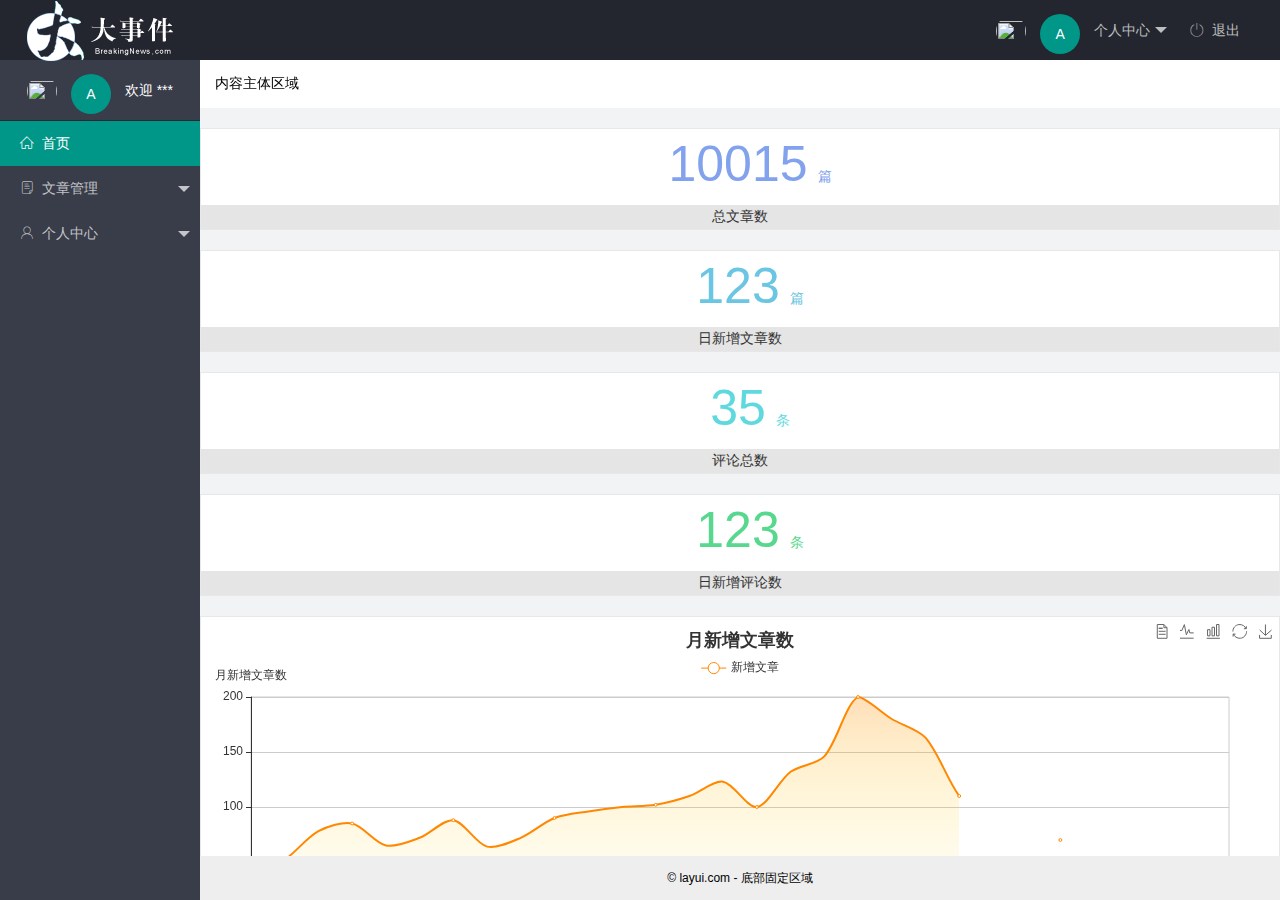
==== commit 0c52bec5: "更新了一部分的user" ====
--- a/index.html
+++ b/index.html
@@ -69,7 +69,7 @@
               <a href="javascript:;"><span class="iconfont icon-user"></span>个人中心</a>
               <dl class="layui-nav-child">
                 <dd>
-                  <a href="javascript:;"><i class="layui-icon layui-icon-app"></i>基本资料</a>
+                  <a href="./user/user_info.html" target="fm"><i class="layui-icon layui-icon-app"></i>基本资料</a>
                 </dd>
                 <dd>
                   <a href="javascript:;"><i class="layui-icon layui-icon-app"></i>更换头像</a>
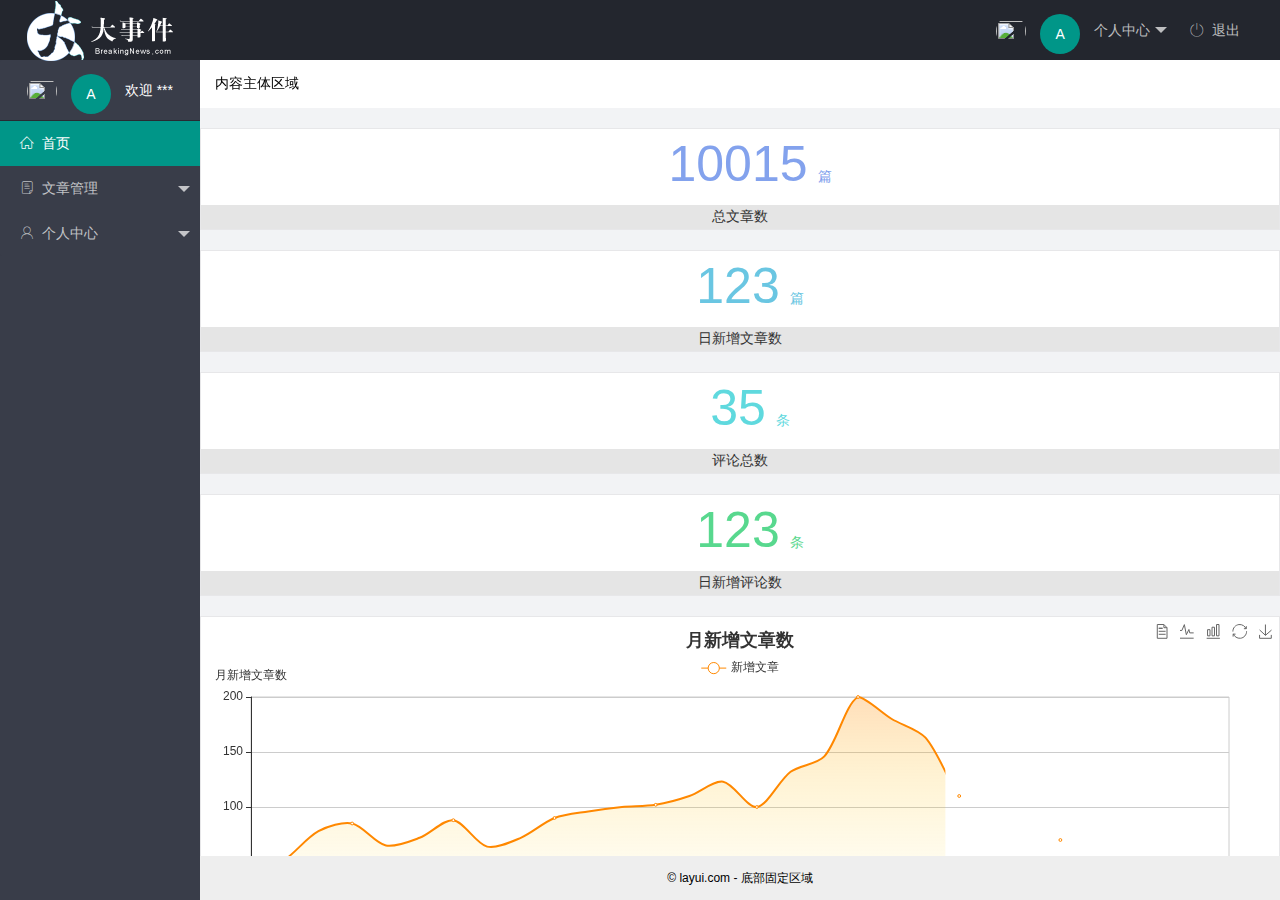
==== commit 22cdb325: "完成user部分" ====
--- a/index.html
+++ b/index.html
@@ -27,9 +27,9 @@
                 个人中心
               </a>
             <dl class="layui-nav-child">
-              <dd><a href="">基本资料</a></dd>
-              <dd><a href="">更换头像</a></dd>
-              <dd><a href="">重置密码</a></dd>
+              <dd><a href="/user/user_info.html">基本资料</a></dd>
+              <dd><a href="/user/user_avatar.html">更换头像</a></dd>
+              <dd><a href="/user/user_pwd.html">重置密码</a></dd>
             </dl>
           </li>
           <li class="layui-nav-item">
@@ -72,10 +72,10 @@
                   <a href="./user/user_info.html" target="fm"><i class="layui-icon layui-icon-app"></i>基本资料</a>
                 </dd>
                 <dd>
-                  <a href="javascript:;"><i class="layui-icon layui-icon-app"></i>更换头像</a>
+                  <a href="./user/user_avatar.html" target="fm"><i class="layui-icon layui-icon-app"></i>更换头像</a>
                 </dd>
                 <dd>
-                  <a href="javascript:;"><i class="layui-icon layui-icon-app"></i>重置密码</a>
+                  <a href="./user/user_pwd.html" target="fm"><i class="layui-icon layui-icon-app"></i>重置密码</a>
                 </dd>
               </dl>
             </li>
